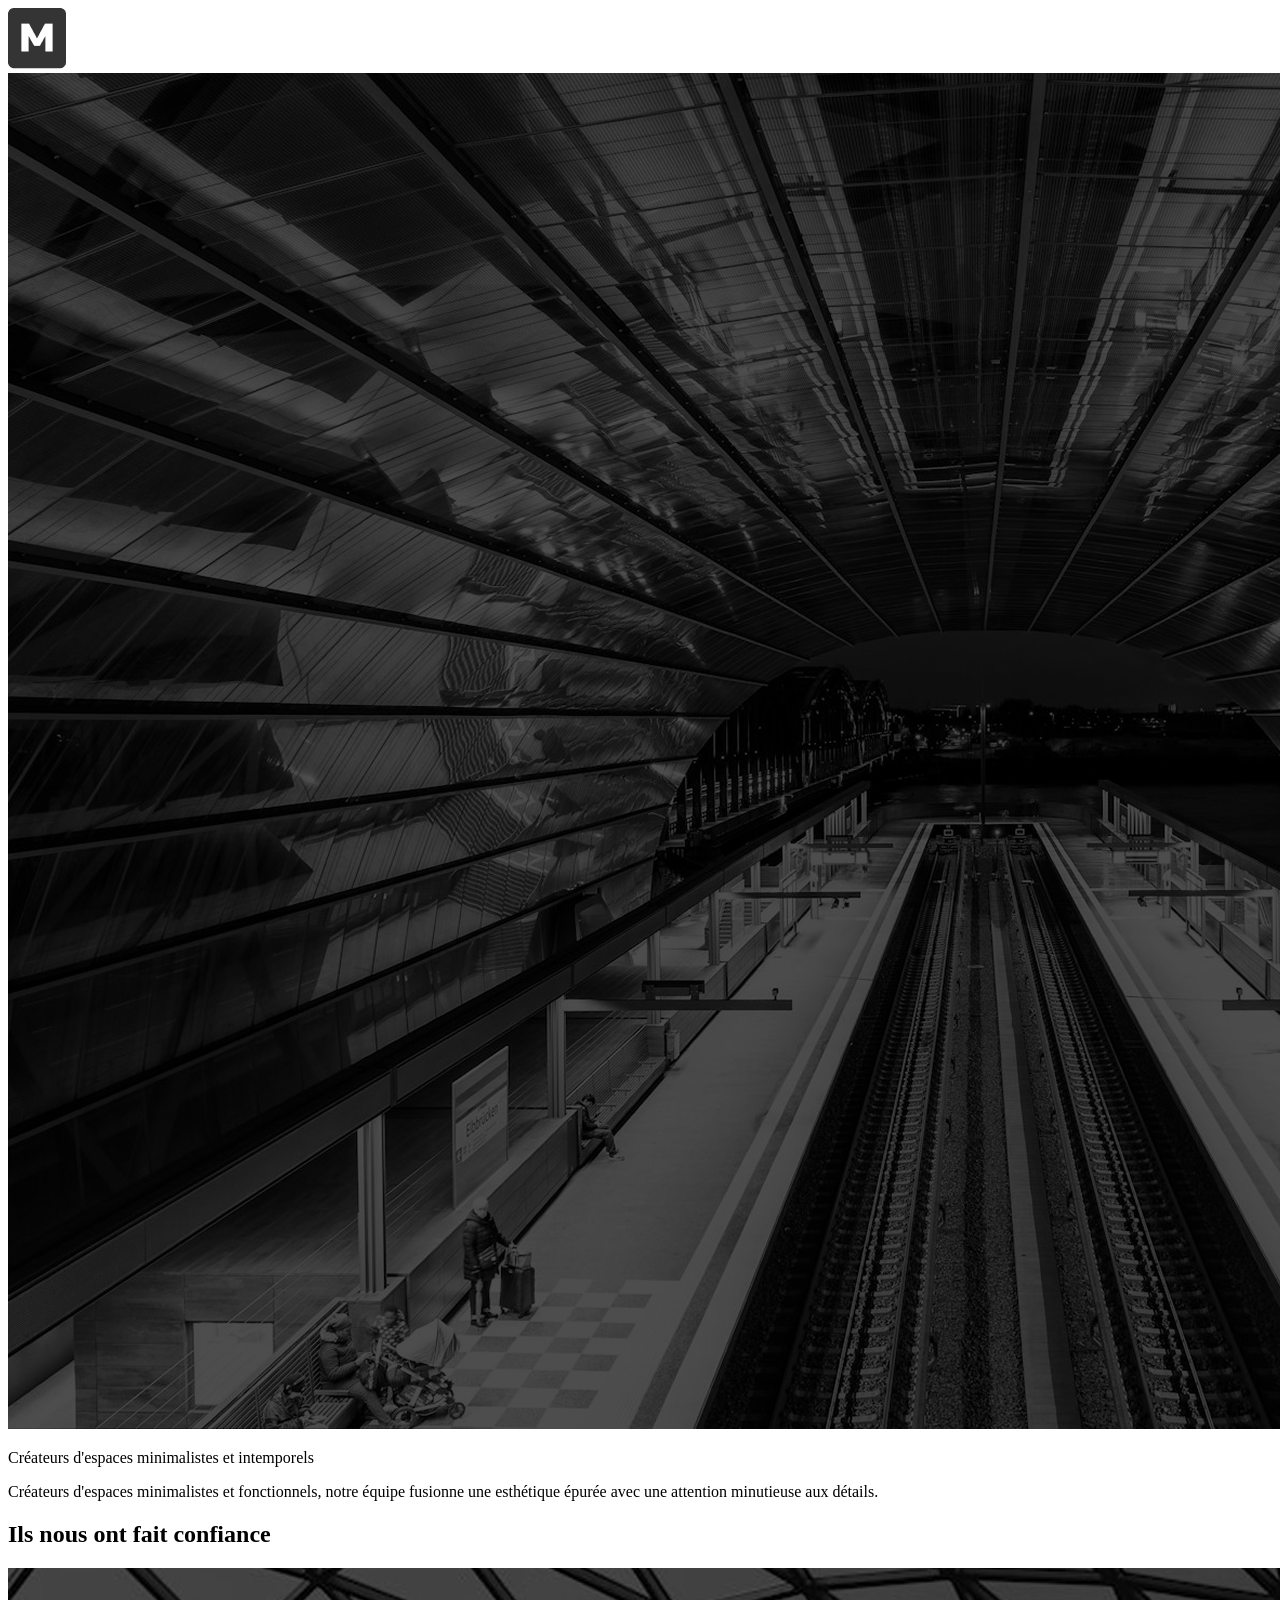
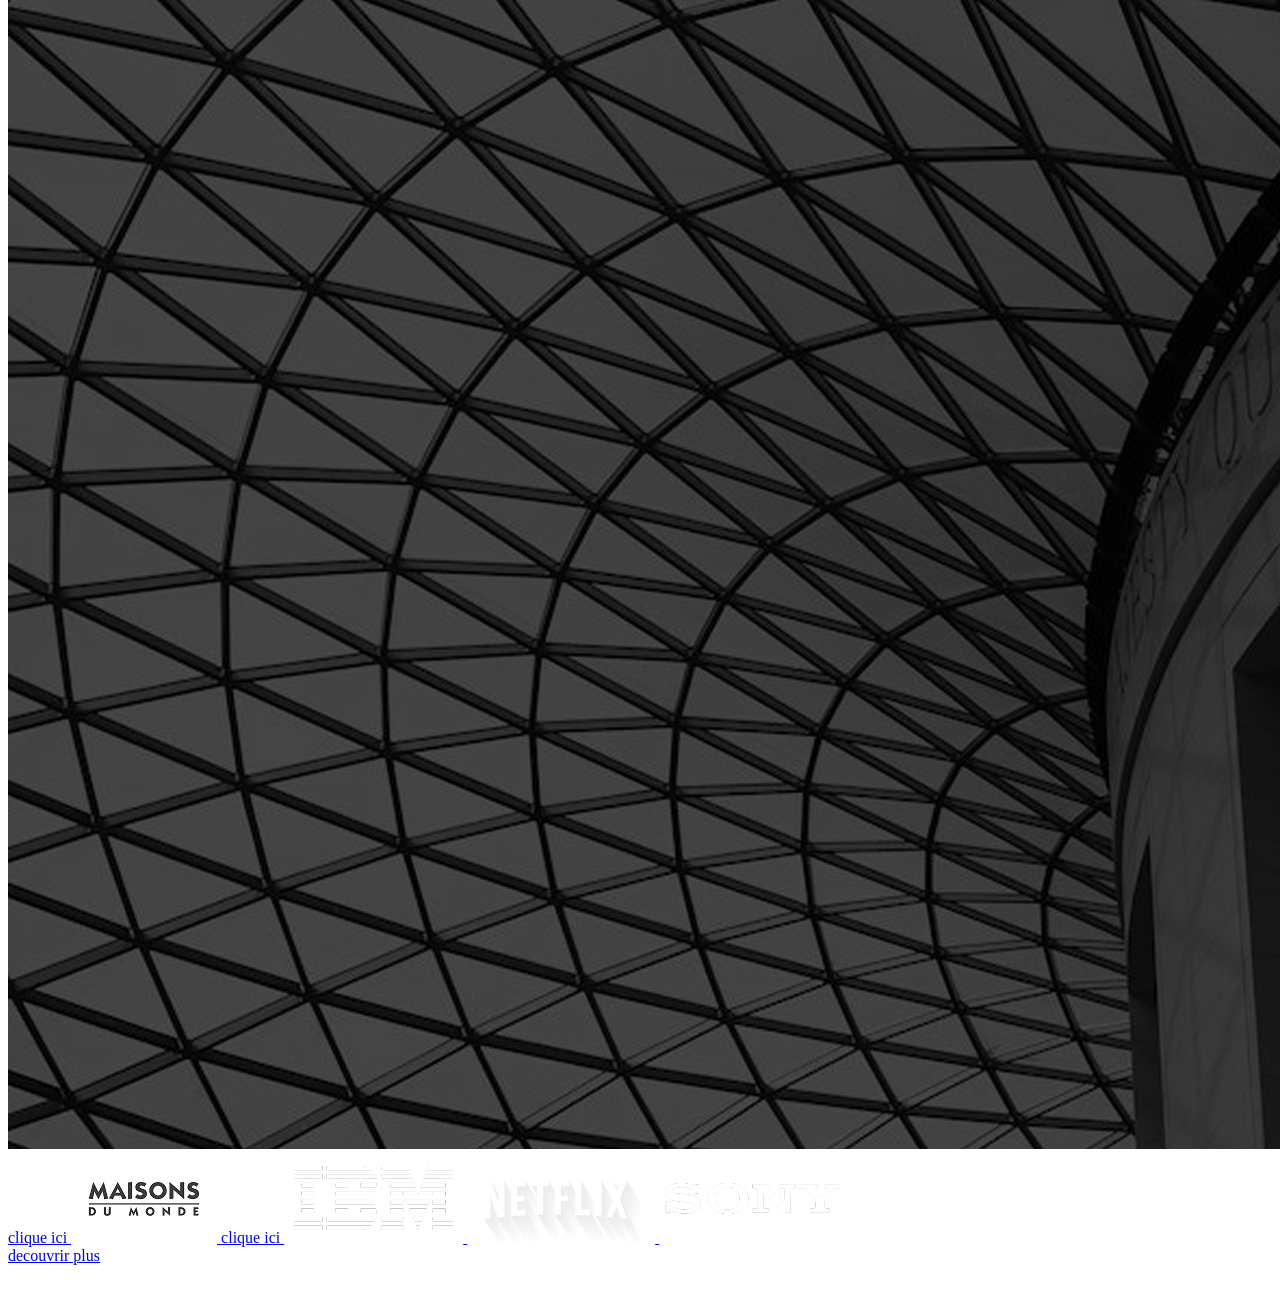
==== index.html @ 5d40fd9a "structure html" ====
<!DOCTYPE html>
<html lang="fr">
<head>
    <meta charset="UTF-8">
    <meta name="viewport" content="width=device-width, initial-scale=1.0">
    <title>Monochrome</title>
    <link rel="stylesheet" href="style.css">
</head>
<header>
    <img src="asset/logo-black.png" alt="M">
</header>
<body>
    <section>
        <div>
              <img src="asset/bg-image-hero.png" alt="">
            <p>Créateurs d'espaces minimalistes et intemporels</p>
            <p>Créateurs d'espaces minimalistes et fonctionnels, notre équipe fusionne  une esthétique épurée avec une attention minutieuse aux détails.</p>
        </div>
    </section>
        <h2>Ils nous ont fait confiance</h2>
    <section>

    </section>

    <section>
        <img src="asset/bg-image-2.png" alt="">
        <div>
            <a href="https://fr.wikipedia.org/wiki/Wikip%C3%A9dia:Accueil_principal" img src="asset/maison-du-monde.png">clique ici
                <img src="asset/maison-du-monde.png" alt="clique ici">
            </a>
            
            <a href="https://fr.wikipedia.org/wiki/Wikip%C3%A9dia:Accueil_principal">clique ici
                <img src="asset/ibm.png" alt="clique ici">
            </a>
            
            <a href="https://fr.wikipedia.org/wiki/Wikip%C3%A9dia:Accueil_principal">
                <img src="asset/netflix.png" alt="clique ici">
            </a>
            
            <a href="https://fr.wikipedia.org/wiki/Wikip%C3%A9dia:Accueil_principal">
                 <img src="asset/sony.png" alt="clique ici">
            </a>
        </div>

        <div>
            <a href="https://fr.wikipedia.org/wiki/Wikip%C3%A9dia:Accueil_principal">decouvrir plus</a>
        </div>
    </section>

    <section>
        <div>

        </div>
        <div>

        </div>
        <div>

        </div>
        <div>

        </div>
    </section>

    <footer>
        <img src="" alt="">
        <h6></h6>
    </footer>
</body>
</html>
---- style.css ----
.header{
    color: black;
}
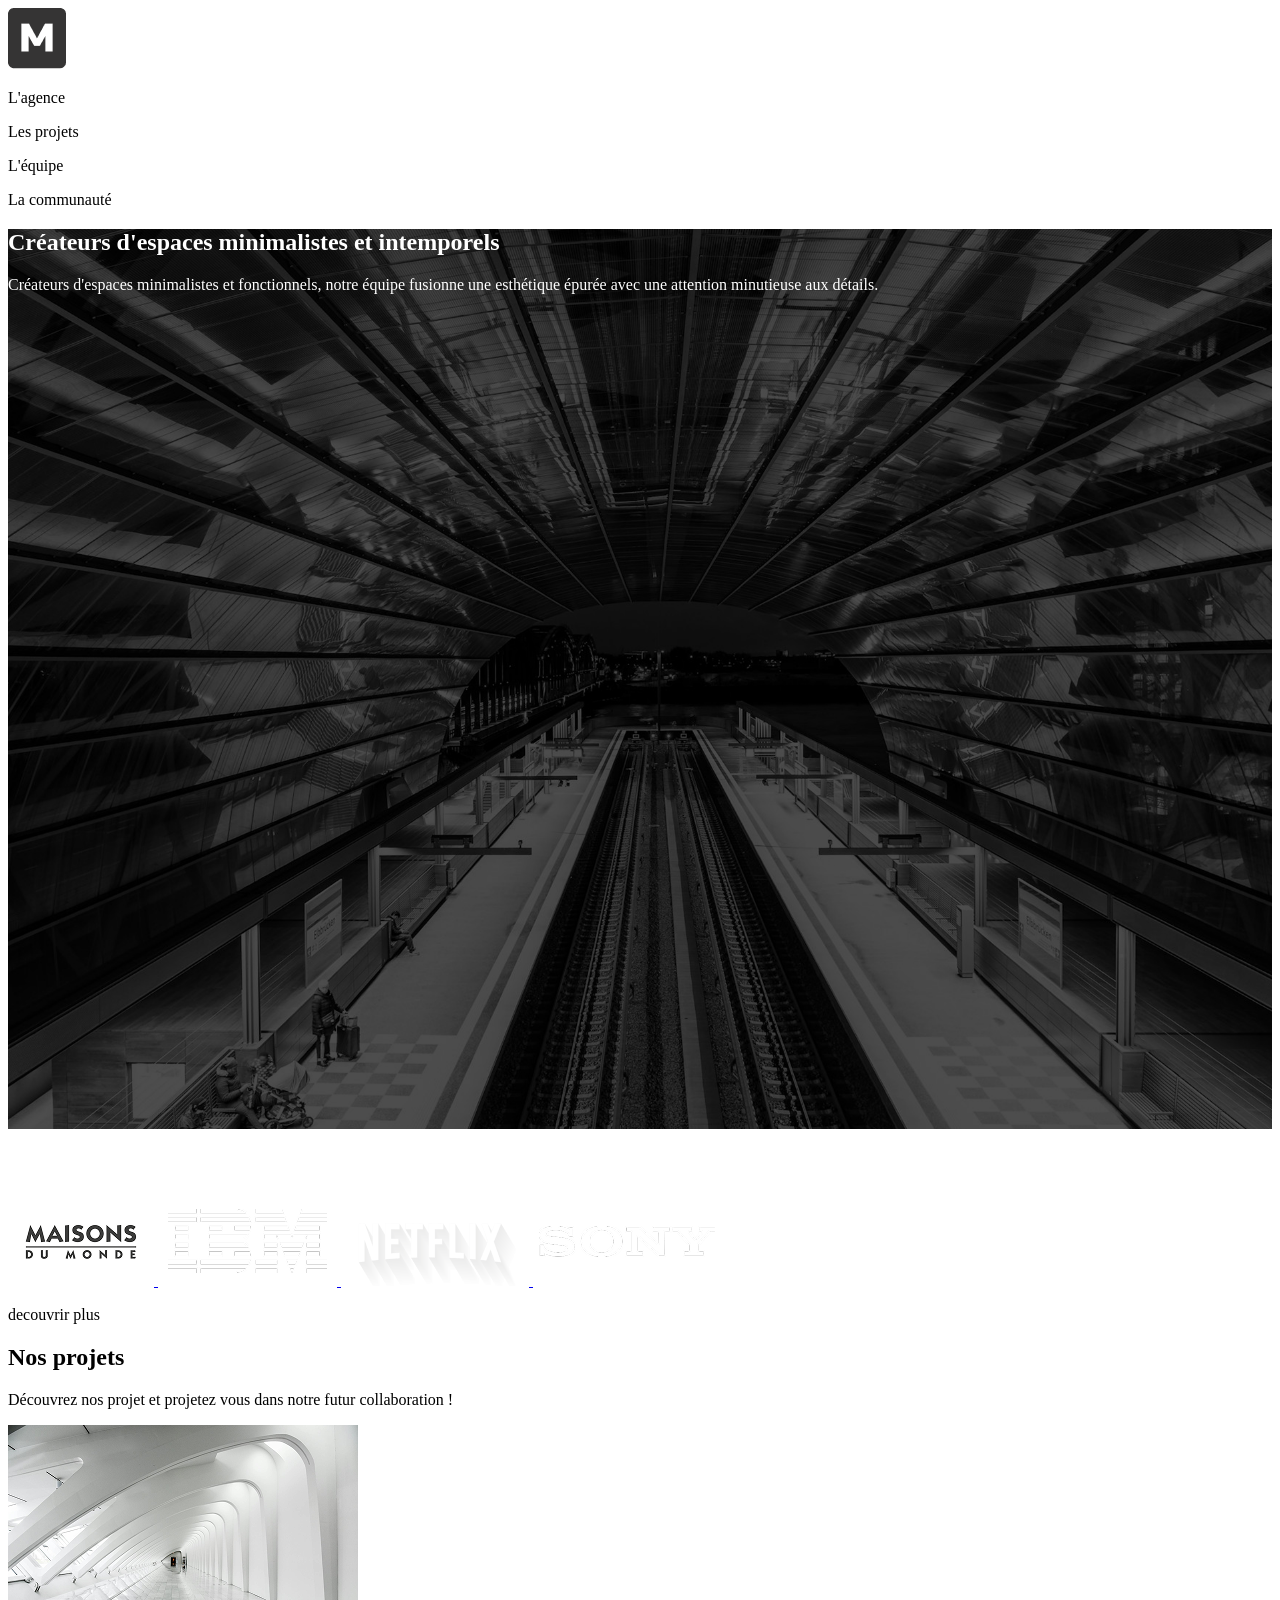
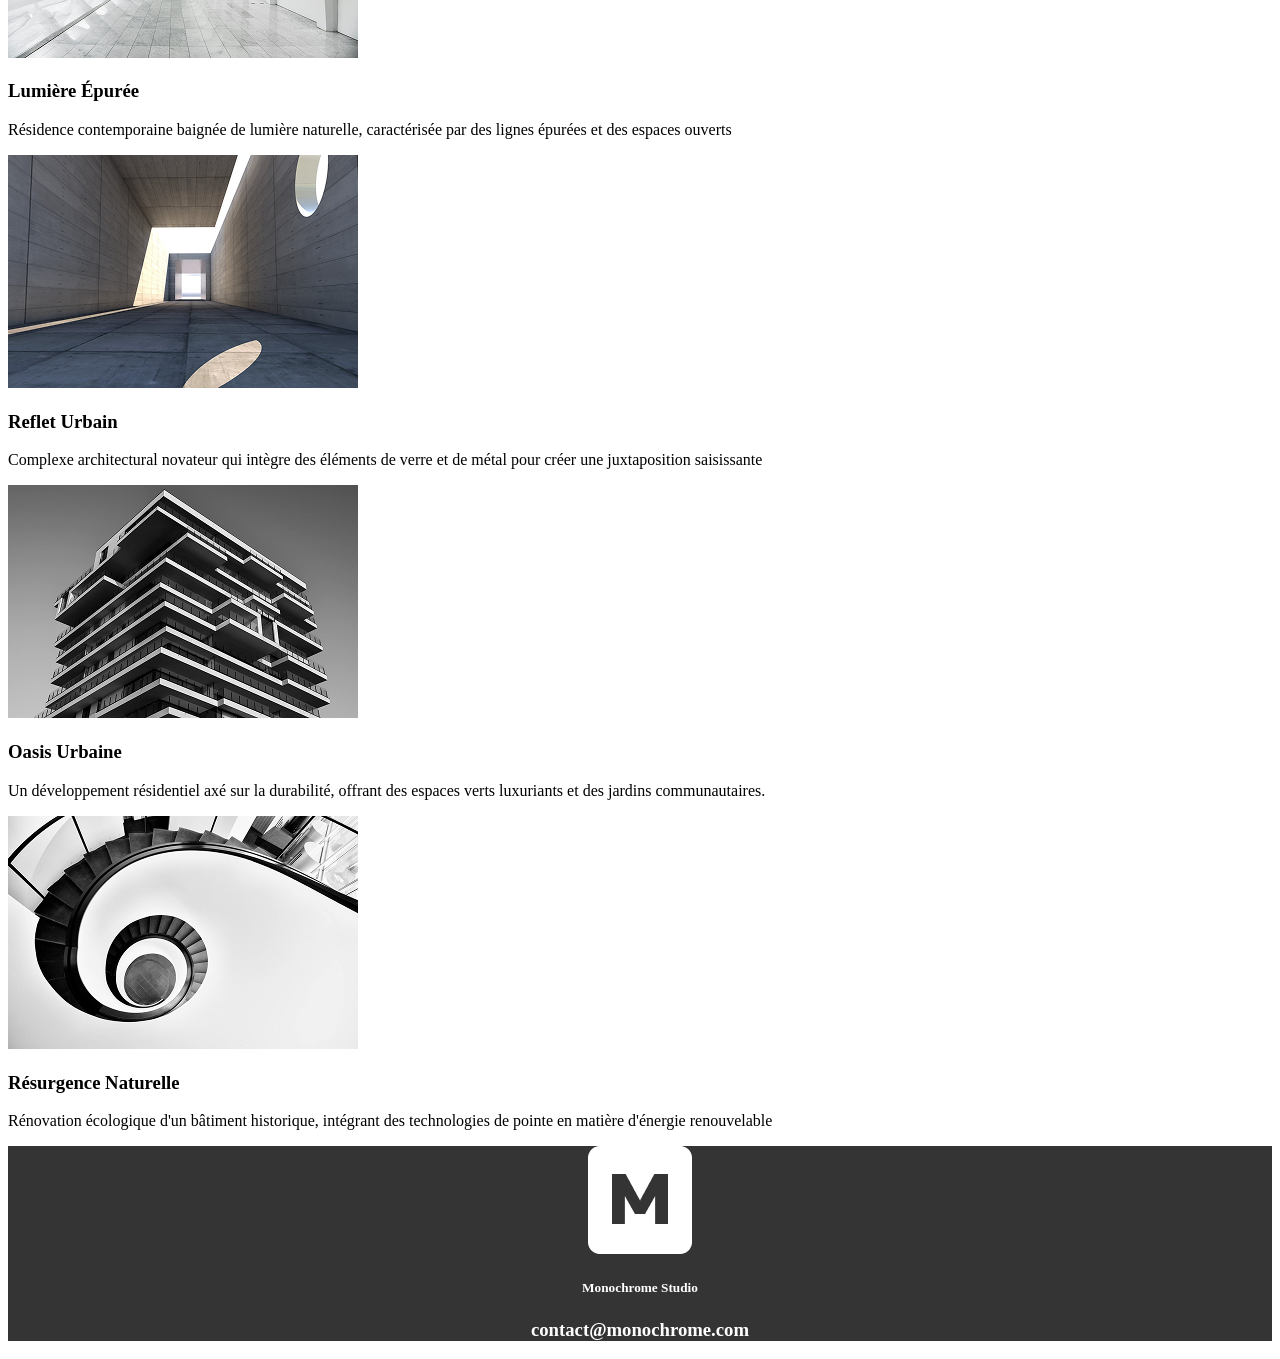
==== commit b51678da: "tep" ====
--- a/index.html
+++ b/index.html
@@ -6,30 +6,32 @@
     <title>Monochrome</title>
     <link rel="stylesheet" href="style.css">
 </head>
-<header>
-    <img src="asset/logo-black.png" alt="M">
-</header>
 <body>
-    <section>
+    <header>
         <div>
-              <img src="asset/bg-image-hero.png" alt="">
-            <p>Créateurs d'espaces minimalistes et intemporels</p>
+            <img src="asset/logo-black.png" alt="">
+                <p>L'agence </p>
+                <p>Les projets</p>
+                <p>L'équipe</p>
+                <p>La communauté</p>
+        </div>
+    </header>
+    
+    <section class="section-hero white bold">
+        <div>
+            <h1>Créateurs d'espaces minimalistes et intemporels</h1>
             <p>Créateurs d'espaces minimalistes et fonctionnels, notre équipe fusionne  une esthétique épurée avec une attention minutieuse aux détails.</p>
         </div>
     </section>
-        <h2>Ils nous ont fait confiance</h2>
-    <section>
-
-    </section>
-
-    <section>
-        <img src="asset/bg-image-2.png" alt="">
+    
+    <section class="section-p">
+        <h2 class="white">Ils nous ont fait confiance</h2>
         <div>
-            <a href="https://fr.wikipedia.org/wiki/Wikip%C3%A9dia:Accueil_principal" img src="asset/maison-du-monde.png">clique ici
+            <a href="https://fr.wikipedia.org/wiki/Wikip%C3%A9dia:Accueil_principal" img src="asset/maison-du-monde.png">
                 <img src="asset/maison-du-monde.png" alt="clique ici">
             </a>
             
-            <a href="https://fr.wikipedia.org/wiki/Wikip%C3%A9dia:Accueil_principal">clique ici
+            <a href="https://fr.wikipedia.org/wiki/Wikip%C3%A9dia:Accueil_principal">
                 <img src="asset/ibm.png" alt="clique ici">
             </a>
             
@@ -40,31 +42,40 @@
             <a href="https://fr.wikipedia.org/wiki/Wikip%C3%A9dia:Accueil_principal">
                  <img src="asset/sony.png" alt="clique ici">
             </a>
+            <p>decouvrir plus</p>
         </div>
+    
+    </section>
+            <h2>Nos projets</h2>
+            <p>Découvrez nos projet et projetez vous dans notre futur collaboration !</p>
+        <div>
+            <img src="asset/img-galerie-1.png" alt="Lumière epurée">
+            <h3 class="bold-epais">Lumière Épurée</h3>
+            <P>Résidence contemporaine baignée de lumière naturelle, caractérisée par des lignes épurées et des espaces ouverts</P>
+            </div>
+        <div>
+            <img src="asset/img-galerie-2.png" alt="Reflet Urbain">
+            <h3 class="bold-epais">Reflet Urbain</h3>
+            <p>Complexe architectural novateur qui intègre des éléments de verre et de métal pour créer une juxtaposition saisissante</p>
+            </div>
+        
+        <div>
+            <img src="asset/img-galerie-3.png" alt="Oasis Urbaine">
+            <h3 class="bold-epais">Oasis Urbaine</h3>
+            <p>Un développement résidentiel axé sur la durabilité, offrant des espaces verts luxuriants et des jardins communautaires.</p>
+            </div>
+        <div>
+            <img src="asset/img-galerie-4.png" alt="Résurgence Naturelle">
+            <h3 class="bold-epais">Résurgence Naturelle</h3>
+            <p>Rénovation écologique d'un bâtiment historique, intégrant des technologies de pointe en matière d'énergie renouvelable</p>
+            </div>
+    </section>
+    
+    <footer class="footer white logo-white">
+        <img src="asset/logo-white.png" alt="">
+        <h5>Monochrome Studio</h5>
+        <h3>contact@monochrome.com</h3>
+    </footer>
 
-        <div>
-            <a href="https://fr.wikipedia.org/wiki/Wikip%C3%A9dia:Accueil_principal">decouvrir plus</a>
-        </div>
-    </section>
-
-    <section>
-        <div>
-
-        </div>
-        <div>
-
-        </div>
-        <div>
-
-        </div>
-        <div>
-
-        </div>
-    </section>
-
-    <footer>
-        <img src="" alt="">
-        <h6></h6>
-    </footer>
 </body>
 </html>
--- a/style.css
+++ b/style.css
@@ -1,4 +1,39 @@
-.header{
-    color: black;
+/* hero banner c'est la premiere image*/
+.section-hero { 
+    background-image: url("asset/bg-image-hero.png");
+    background-size: cover;
+    background-repeat: no-repeat;
+    height: 100vh; /* view height que dans les hero banners (100% de la hauteur de l'écran*/ 
 }
 
+.white{
+    color: white;
+    text-align: left;
+}
+
+.bold {
+    font-weight: 200;
+}
+
+.bold-epais{
+    font-weight:extrabold 800;
+}
+
+.section-p1{
+  background-image: url(asset/bg-image-2.png);
+  background-repeat: no-repeat;
+  background-size: cover;
+   
+}
+
+footer {
+    background-color: #353434;
+    font-weight: bolder;
+
+    
+}
+
+.logo-white{
+    text-align: center;
+    font-weight: 90;
+}
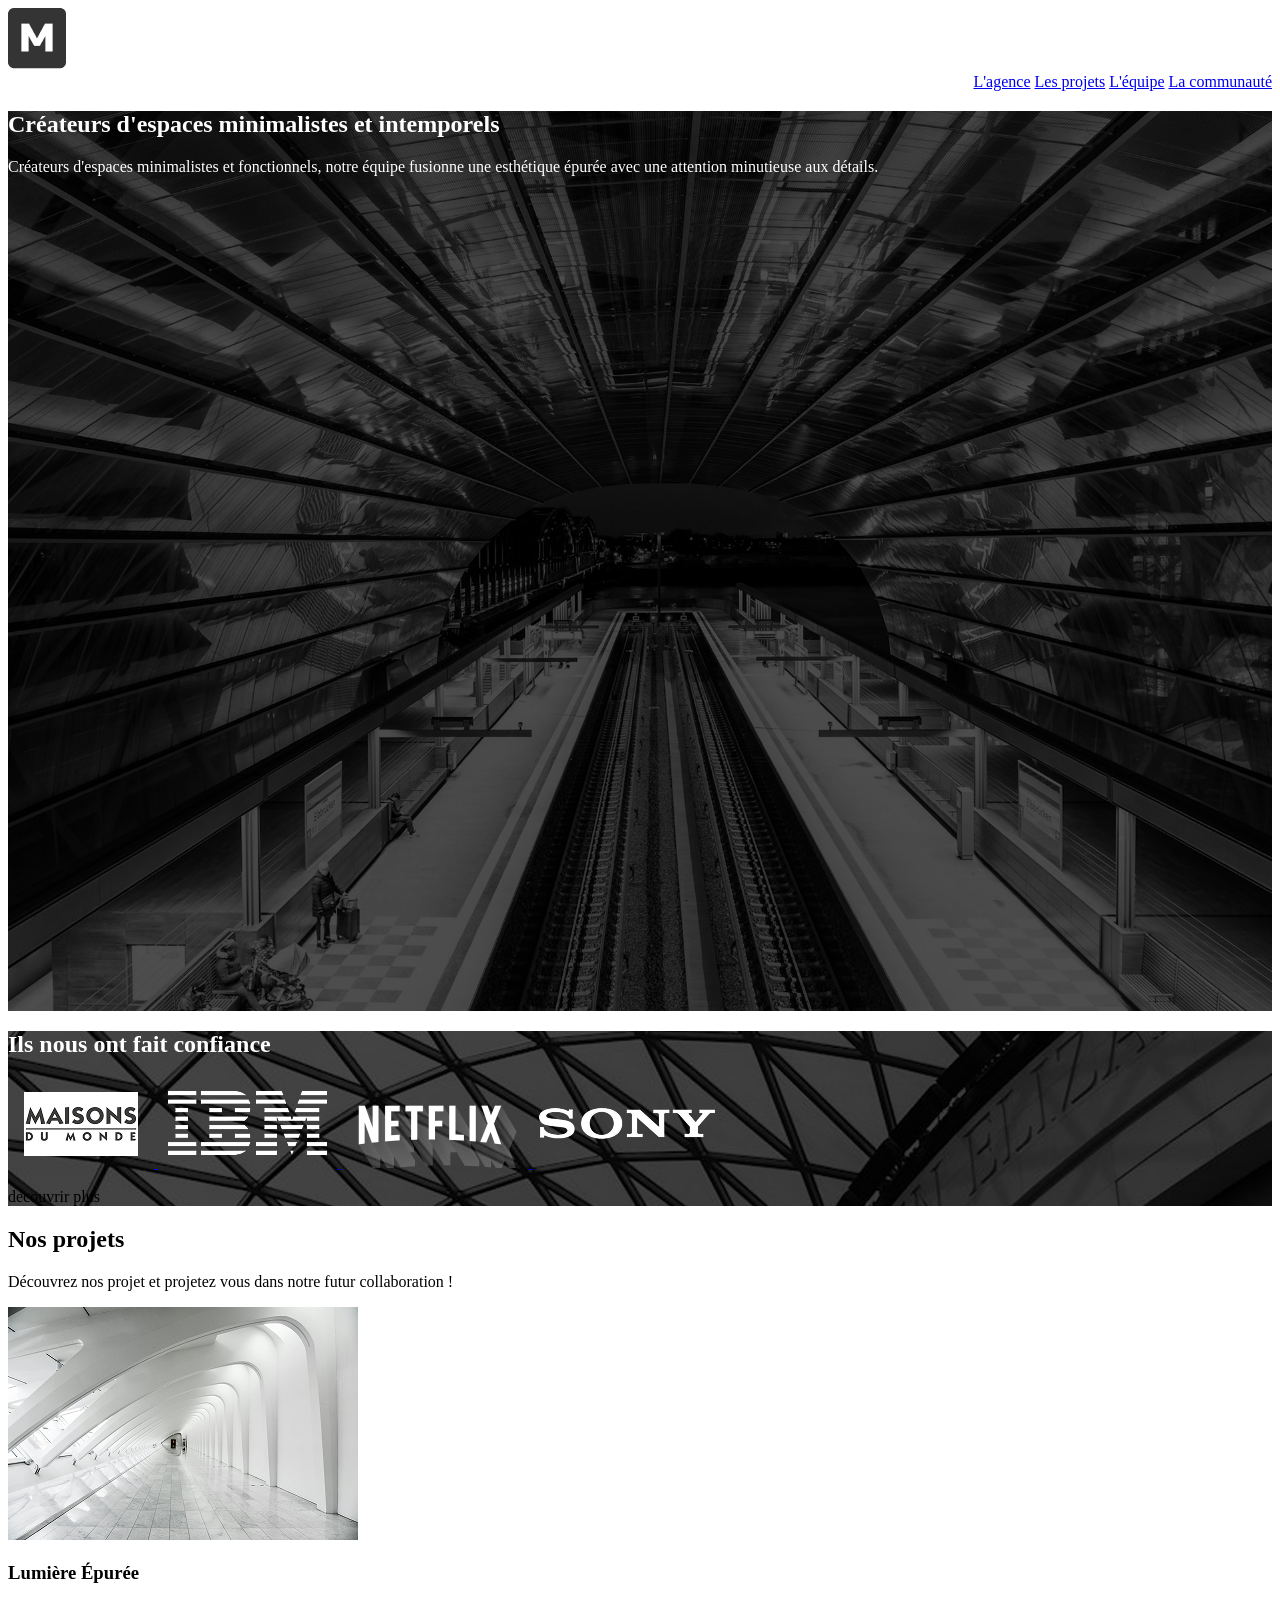
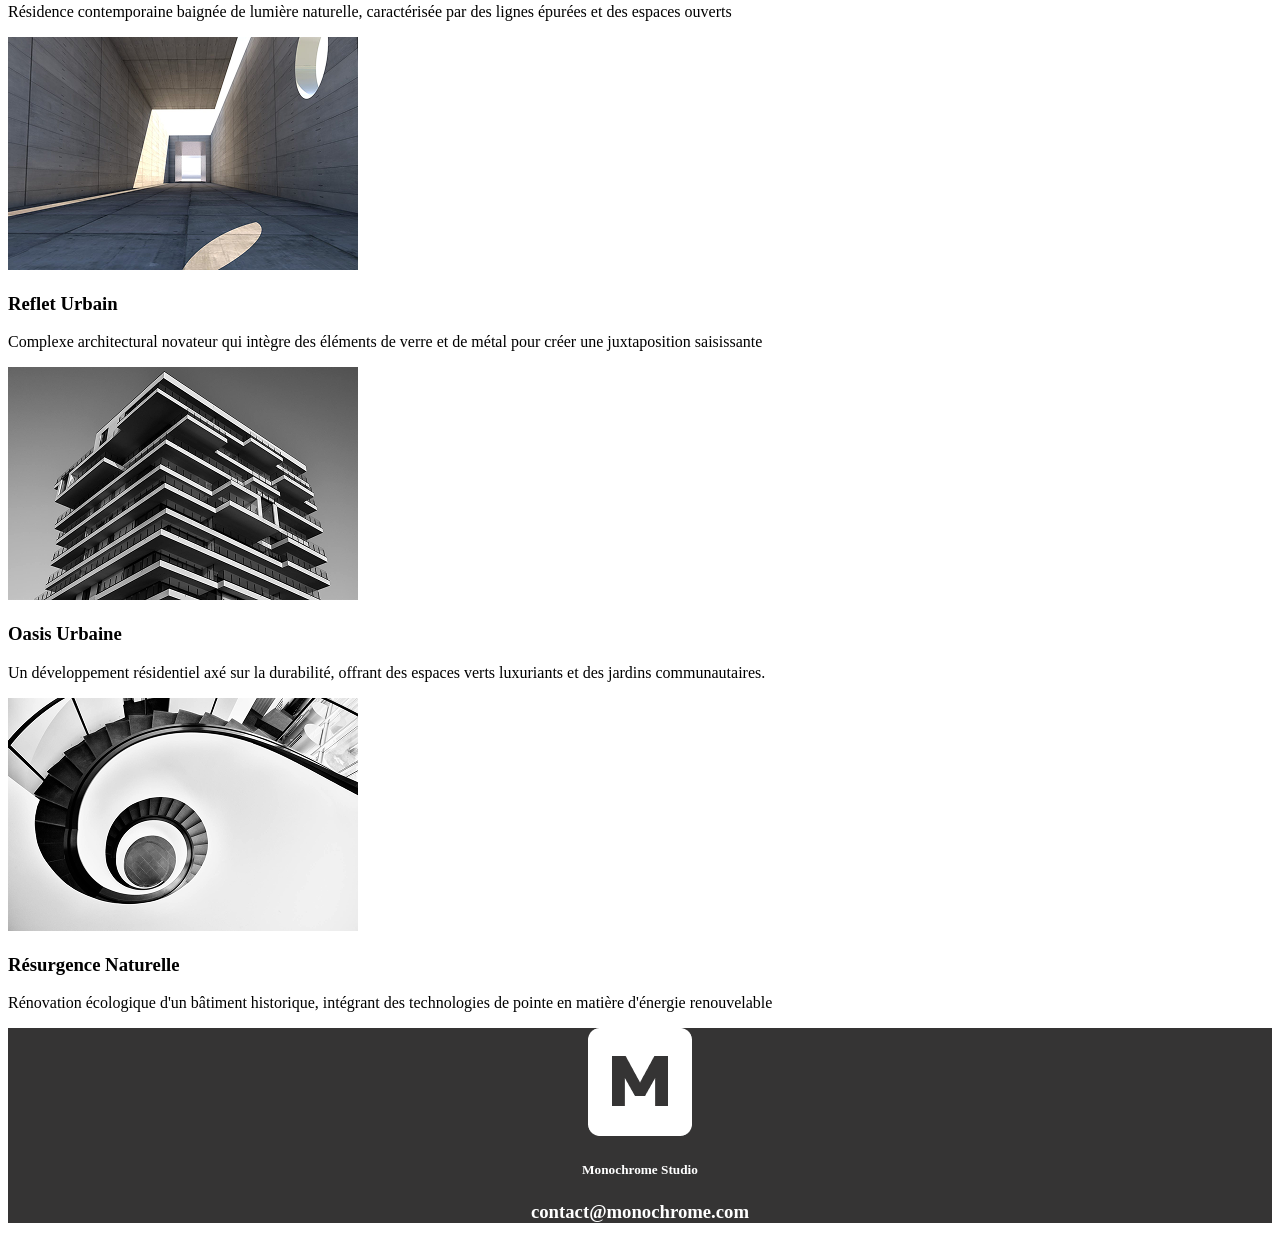
==== commit 3f18e19f: "seconde page" ====
--- a/index.html
+++ b/index.html
@@ -8,12 +8,14 @@
 </head>
 <body>
     <header>
+         <img src="asset/logo-black.png" alt="">
         <div>
-            <img src="asset/logo-black.png" alt="">
-                <p>L'agence </p>
-                <p>Les projets</p>
-                <p>L'équipe</p>
-                <p>La communauté</p>
+            <nav class="nav">
+                <a href="#">L'agence</a>
+                <a href="#">Les projets</a>
+                <a href="#">L'équipe</a>
+                <a href="#">La communauté</a>
+            </nav>
         </div>
     </header>
     
@@ -24,9 +26,9 @@
         </div>
     </section>
     
-    <section class="section-p">
-        <h2 class="white">Ils nous ont fait confiance</h2>
+    <section class="section-p1">
         <div>
+            <h2 class="white">Ils nous ont fait confiance</h2>
             <a href="https://fr.wikipedia.org/wiki/Wikip%C3%A9dia:Accueil_principal" img src="asset/maison-du-monde.png">
                 <img src="asset/maison-du-monde.png" alt="clique ici">
             </a>
--- a/style.css
+++ b/style.css
@@ -36,4 +36,11 @@
 .logo-white{
     text-align: center;
     font-weight: 90;
+}
+
+.nav{
+    text-align: right;
+}
+.section-p2{
+    text-align: center;
 }
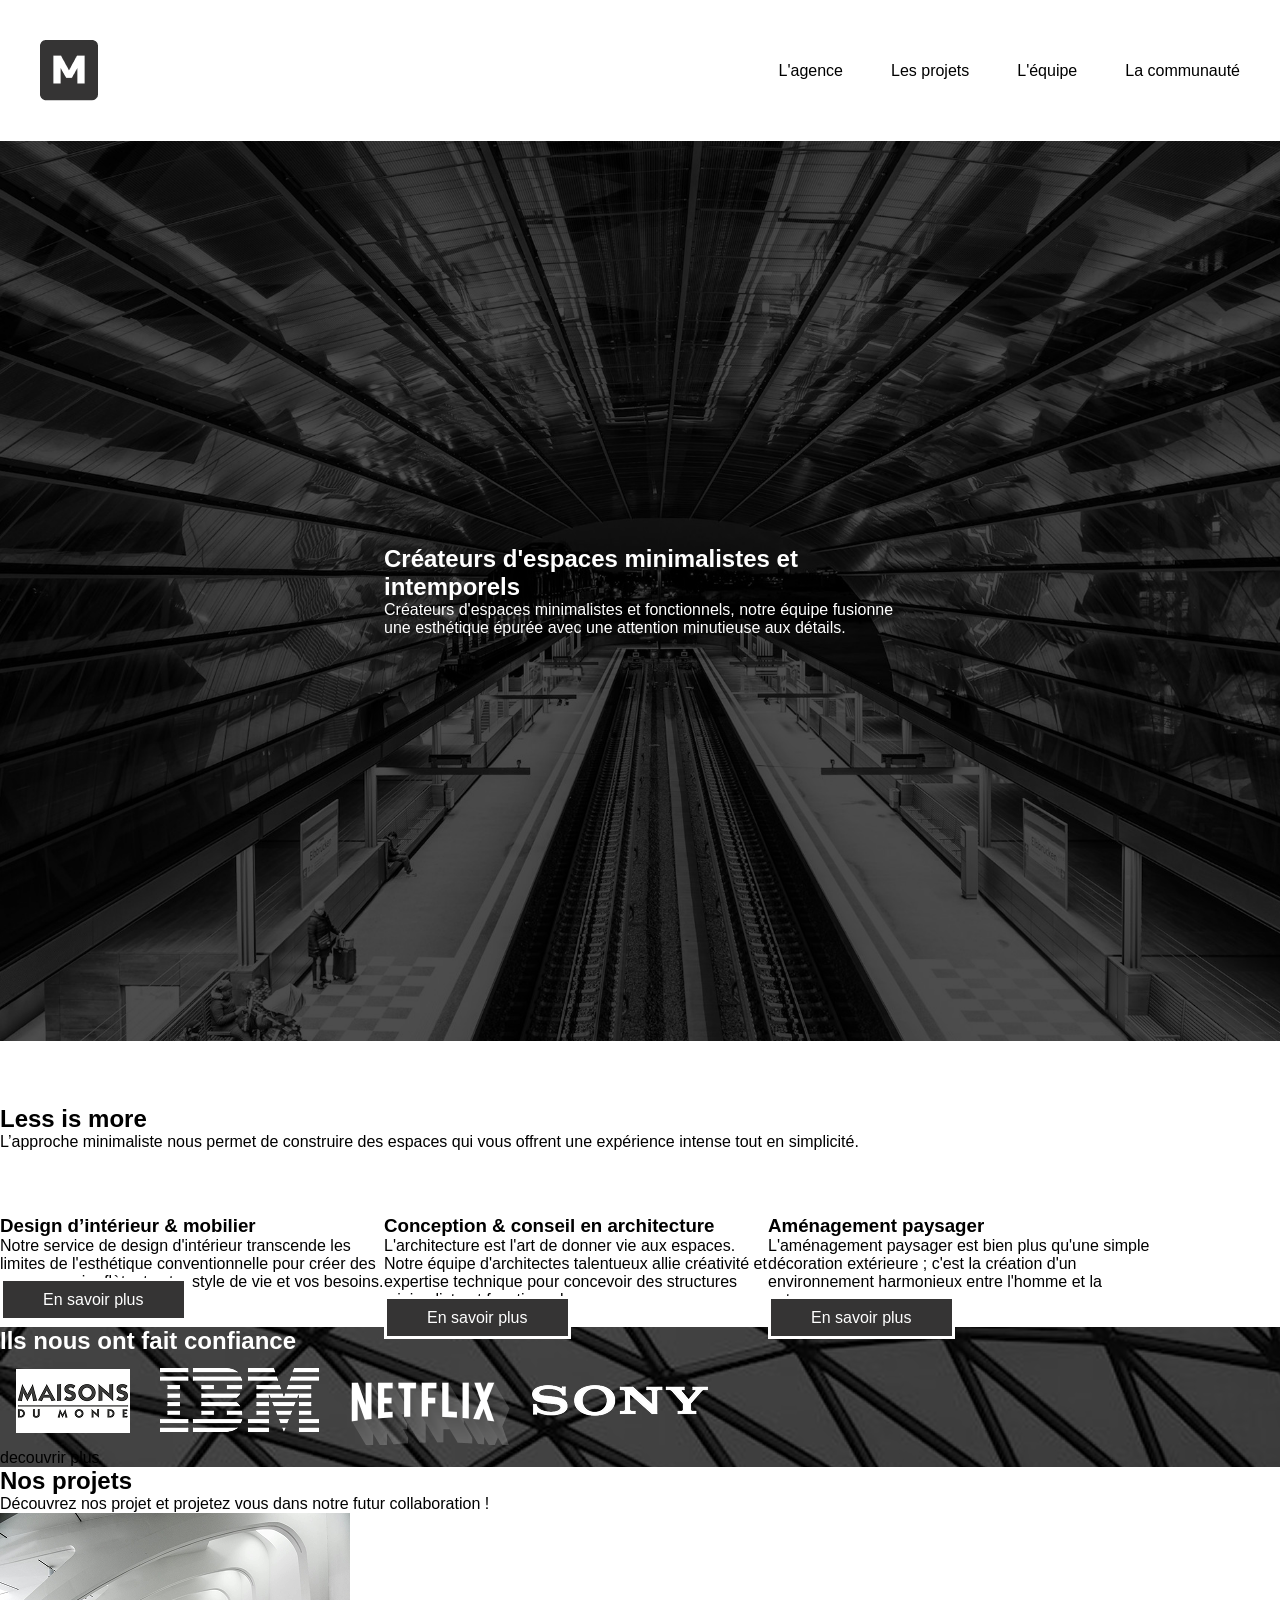
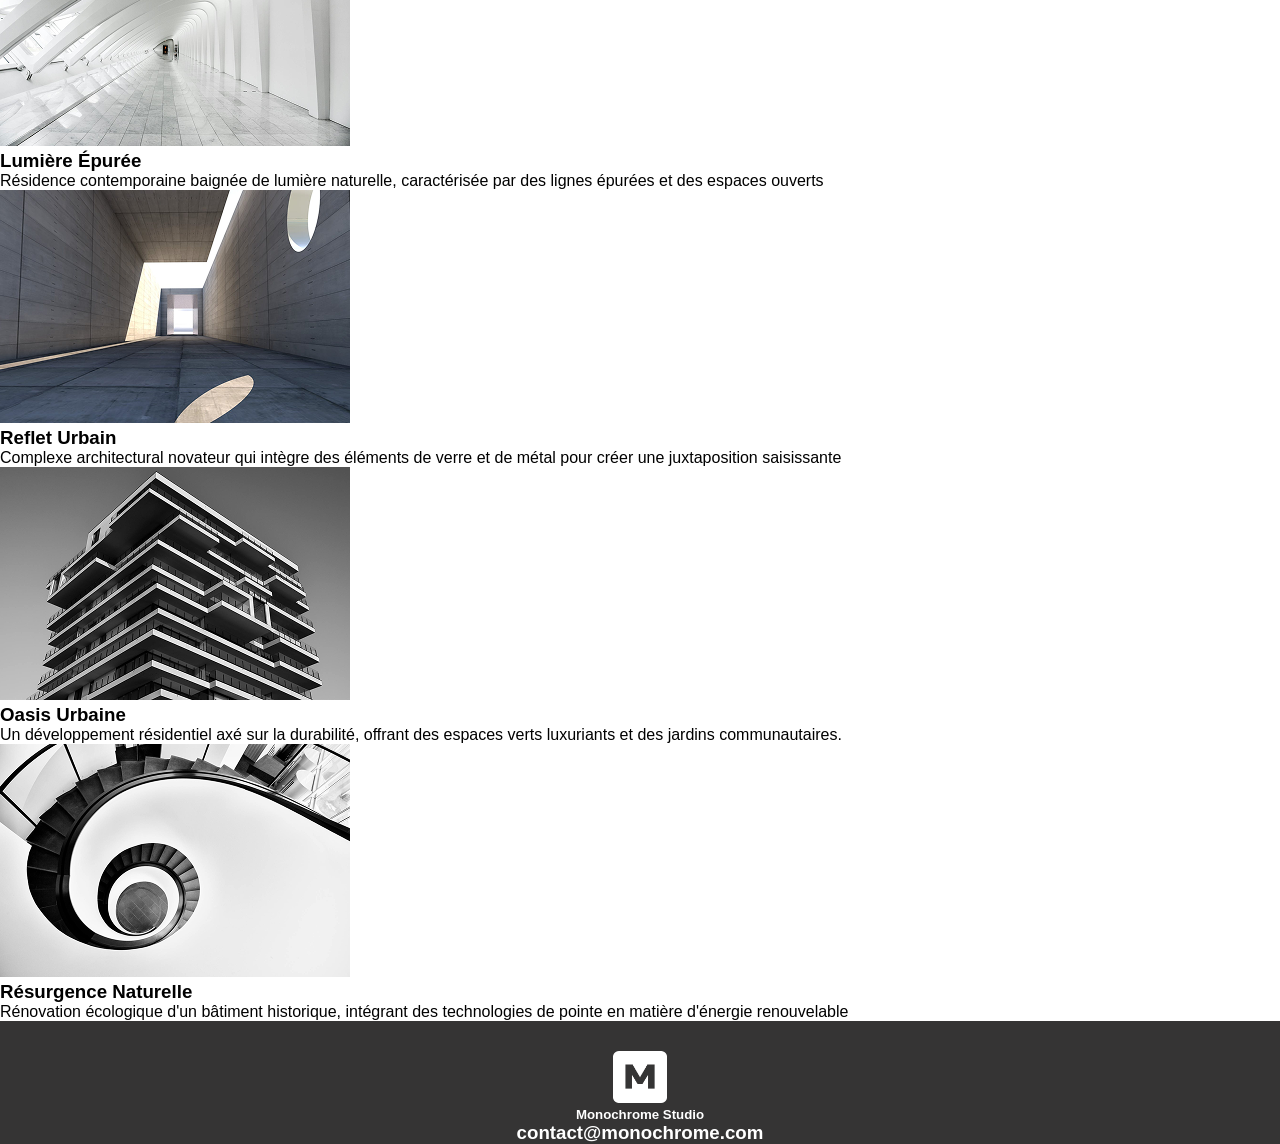
==== commit 76eb15b8: "monochrome" ====
--- a/index.html
+++ b/index.html
@@ -1,83 +1,131 @@
 <!DOCTYPE html>
 <html lang="fr">
+
 <head>
     <meta charset="UTF-8">
     <meta name="viewport" content="width=device-width, initial-scale=1.0">
     <title>Monochrome</title>
     <link rel="stylesheet" href="style.css">
 </head>
+
 <body>
-    <header>
-         <img src="asset/logo-black.png" alt="">
+    <header class="flex space-between align-center p-40">
+        <img src="asset/logo-black.png" alt="">
         <div>
-            <nav class="nav">
-                <a href="#">L'agence</a>
-                <a href="#">Les projets</a>
-                <a href="#">L'équipe</a>
-                <a href="#">La communauté</a>
+            <nav class="flex gap-48">
+                <a href="#" class="black">L'agence</a>
+                <a href="#" class="black">Les projets</a>
+                <a href="#" class="black">L'équipe</a>
+                <a href="#" class="black">La communauté</a>
             </nav>
         </div>
     </header>
-    
-    <section class="section-hero white bold">
-        <div>
-            <h1>Créateurs d'espaces minimalistes et intemporels</h1>
-            <p>Créateurs d'espaces minimalistes et fonctionnels, notre équipe fusionne  une esthétique épurée avec une attention minutieuse aux détails.</p>
-        </div>
-    </section>
-    
-    <section class="section-p1">
-        <div>
+    <main>
+        <section class="section-hero white bold flex align-center justify-center">
+            <div class="w-40">
+                <h1>Créateurs d'espaces minimalistes et intemporels</h1>
+
+                Créateurs d'espaces minimalistes et fonctionnels, notre équipe fusionne une esthétique épurée avec une
+                attention minutieuse aux détails.
+            </div>
+        </section>
+
+        <section>
+            
+            <div class="mt-64">
+                <h2>Less is more</h2>
+                <p>L’approche minimaliste nous permet de construire des espaces qui vous offrent une expérience intense
+                    tout en simplicité.</p>
+            </div>
+            
+            <div class="mt-64 flex">
+            
+                <div class="w-30">
+                <h3>Design d’intérieur & mobilier</h3>
+                <p>Notre service de design d'intérieur transcende les limites de l'esthétique conventionnelle pour
+                    créer des espaces qui reflètent votre style de vie et vos besoins.</p>
+                <a href="" class="btn-image2">En savoir plus</a>
+            </div>
+
+            <div class="w-30">
+                <h3>Conception & conseil
+                    en architecture</h3>
+                <p>L'architecture est l'art de donner vie aux espaces. Notre équipe d'architectes talentueux allie
+                    créativité et expertise technique pour concevoir des structures minimaliste et fonctionnel.</p>
+                <a href=""class="btn-image2">En savoir plus</a>
+            </div>
+            
+            <div class="w-30">
+                <h3>Aménagement paysager</h3>
+                <p>L'aménagement paysager est bien plus qu'une simple décoration extérieure ; c'est la création d'un
+                    environnement harmonieux entre l'homme et la nature. </p>
+                <a href="" class="btn-image2">En savoir plus</a>
+            </div>
+            </div>
+        </section>
+
+        <section class="bg-image2">
             <h2 class="white">Ils nous ont fait confiance</h2>
-            <a href="https://fr.wikipedia.org/wiki/Wikip%C3%A9dia:Accueil_principal" img src="asset/maison-du-monde.png">
+            <a href="https://fr.wikipedia.org/wiki/Wikip%C3%A9dia:Accueil_principal">
                 <img src="asset/maison-du-monde.png" alt="clique ici">
             </a>
-            
+
             <a href="https://fr.wikipedia.org/wiki/Wikip%C3%A9dia:Accueil_principal">
                 <img src="asset/ibm.png" alt="clique ici">
             </a>
-            
+
             <a href="https://fr.wikipedia.org/wiki/Wikip%C3%A9dia:Accueil_principal">
                 <img src="asset/netflix.png" alt="clique ici">
             </a>
-            
+
             <a href="https://fr.wikipedia.org/wiki/Wikip%C3%A9dia:Accueil_principal">
-                 <img src="asset/sony.png" alt="clique ici">
+                <img src="asset/sony.png" alt="clique ici">
             </a>
             <p>decouvrir plus</p>
-        </div>
-    
-    </section>
-            <h2>Nos projets</h2>
-            <p>Découvrez nos projet et projetez vous dans notre futur collaboration !</p>
-        <div>
-            <img src="asset/img-galerie-1.png" alt="Lumière epurée">
-            <h3 class="bold-epais">Lumière Épurée</h3>
-            <P>Résidence contemporaine baignée de lumière naturelle, caractérisée par des lignes épurées et des espaces ouverts</P>
             </div>
-        <div>
-            <img src="asset/img-galerie-2.png" alt="Reflet Urbain">
-            <h3 class="bold-epais">Reflet Urbain</h3>
-            <p>Complexe architectural novateur qui intègre des éléments de verre et de métal pour créer une juxtaposition saisissante</p>
+
+        </section>
+
+        <h2>Nos projets</h2>
+
+        <p>Découvrez nos projet et projetez vous dans notre futur collaboration !</p>
+        <section>
+            <div>
+                <img src="asset/img-galerie-1.png" alt="Lumière epurée">
+                <h3 class="bold-epais">Lumière Épurée</h3>
+                <P>Résidence contemporaine baignée de lumière naturelle, caractérisée par des lignes épurées et des
+                    espaces
+                    ouverts</P>
             </div>
-        
-        <div>
-            <img src="asset/img-galerie-3.png" alt="Oasis Urbaine">
-            <h3 class="bold-epais">Oasis Urbaine</h3>
-            <p>Un développement résidentiel axé sur la durabilité, offrant des espaces verts luxuriants et des jardins communautaires.</p>
+            <div>
+                <img src="asset/img-galerie-2.png" alt="Reflet Urbain">
+                <h3 class="bold-epais">Reflet Urbain</h3>
+                <p>Complexe architectural novateur qui intègre des éléments de verre et de métal pour créer une
+                    juxtaposition saisissante</p>
             </div>
-        <div>
-            <img src="asset/img-galerie-4.png" alt="Résurgence Naturelle">
-            <h3 class="bold-epais">Résurgence Naturelle</h3>
-            <p>Rénovation écologique d'un bâtiment historique, intégrant des technologies de pointe en matière d'énergie renouvelable</p>
+
+            <div>
+                <img src="asset/img-galerie-3.png" alt="Oasis Urbaine">
+                <h3 class="bold-epais">Oasis Urbaine</h3>
+                <p>Un développement résidentiel axé sur la durabilité, offrant des espaces verts luxuriants et des
+                    jardins
+                    communautaires.</p>
             </div>
-    </section>
-    
+            <div>
+                <img src="asset/img-galerie-4.png" alt="Résurgence Naturelle">
+                <h3 class="bold-epais">Résurgence Naturelle</h3>
+                <p>Rénovation écologique d'un bâtiment historique, intégrant des technologies de pointe en matière
+                    d'énergie
+                    renouvelable</p>
+            </div>
+        </section>
+    </main>
     <footer class="footer white logo-white">
-        <img src="asset/logo-white.png" alt="">
+        <img src="asset/logo-white.png" alt="" width="54" height="52">
         <h5>Monochrome Studio</h5>
         <h3>contact@monochrome.com</h3>
     </footer>
 
 </body>
+
 </html>
--- a/style.css
+++ b/style.css
@@ -1,4 +1,10 @@
 /* hero banner c'est la premiere image*/
+* {
+    margin: 0;
+    padding: 0;
+    box-sizing: border-box;
+    font-family: rubik, sans-serif;
+}
 .section-hero { 
     background-image: url("asset/bg-image-hero.png");
     background-size: cover;
@@ -6,24 +12,84 @@
     height: 100vh; /* view height que dans les hero banners (100% de la hauteur de l'écran*/ 
 }
 
+.container-1200 {
+    container: 1200px;;
+    width: 100%;
+}
+.bg-image2 {
+   background-image: url("asset/bg-image-2.png");
+}
+.p-40 {
+    padding: 40px;
+}
+
+.w-30{
+    width: 30%;
+}
+
+.mt-64{
+    margin-top: 64px;
+}
+.flex {
+    flex-wrap: wrap;
+    display: flex;
+}
+
+.space-between {
+    justify-content: space-between;
+}
+
+.flex {
+    display: flex;
+    flex-wrap: wrap;
+}
+
+.block {
+    text-align: center;
+}
+
+.space-between {
+    justify-content: space-between;
+}
+.align-center {
+    align-items: center;
+}
+
+.justify-center {
+    justify-content: center;
+}
+
+.gap-48{
+    gap: 48px;
+    display: flex;
+}
+
+a {
+    text-decoration: none;
+}
+
 .white{
     color: white;
     text-align: left;
+}
+
+/* taille */
+
+.w-40 {
+    width: 40%;
 }
 
 .bold {
     font-weight: 200;
 }
 
+.black {
+    color: black;
+}
+
+
 .bold-epais{
     font-weight:extrabold 800;
-}
-
-.section-p1{
-  background-image: url(asset/bg-image-2.png);
-  background-repeat: no-repeat;
-  background-size: cover;
-   
 }
 
 footer {
@@ -36,11 +102,24 @@
 .logo-white{
     text-align: center;
     font-weight: 90;
+    padding-top: 30px;
 }
 
-.nav{
-    text-align: right;
+.section-p2{
+    font-size: 14px;
+    font-style: regular ;
 }
-.section-p2{
+
+.titrelumiere {
     text-align: center;
-}+}
+
+/* les boutons */
+
+.btn-image2 {
+    border: solid;
+    padding: 10px 40px;
+    background-color: #353434;
+    color: white;
+}
+
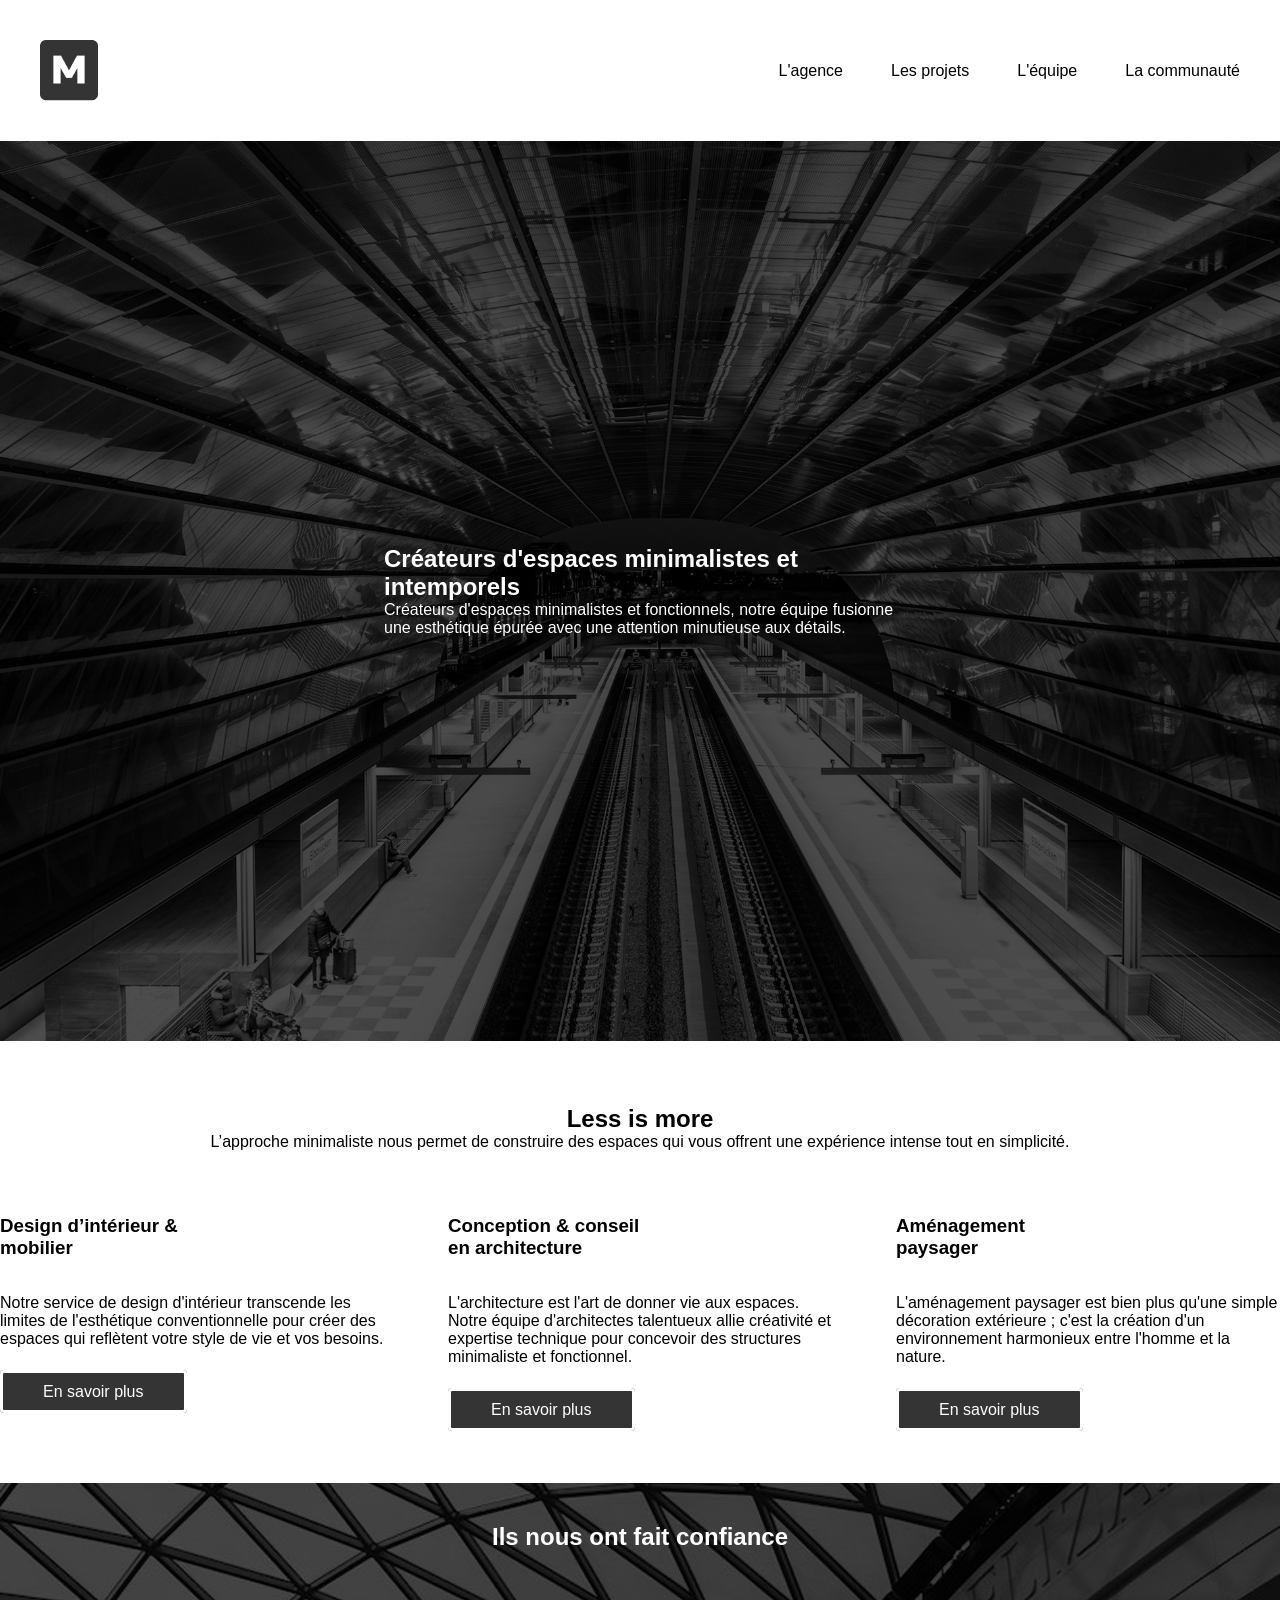
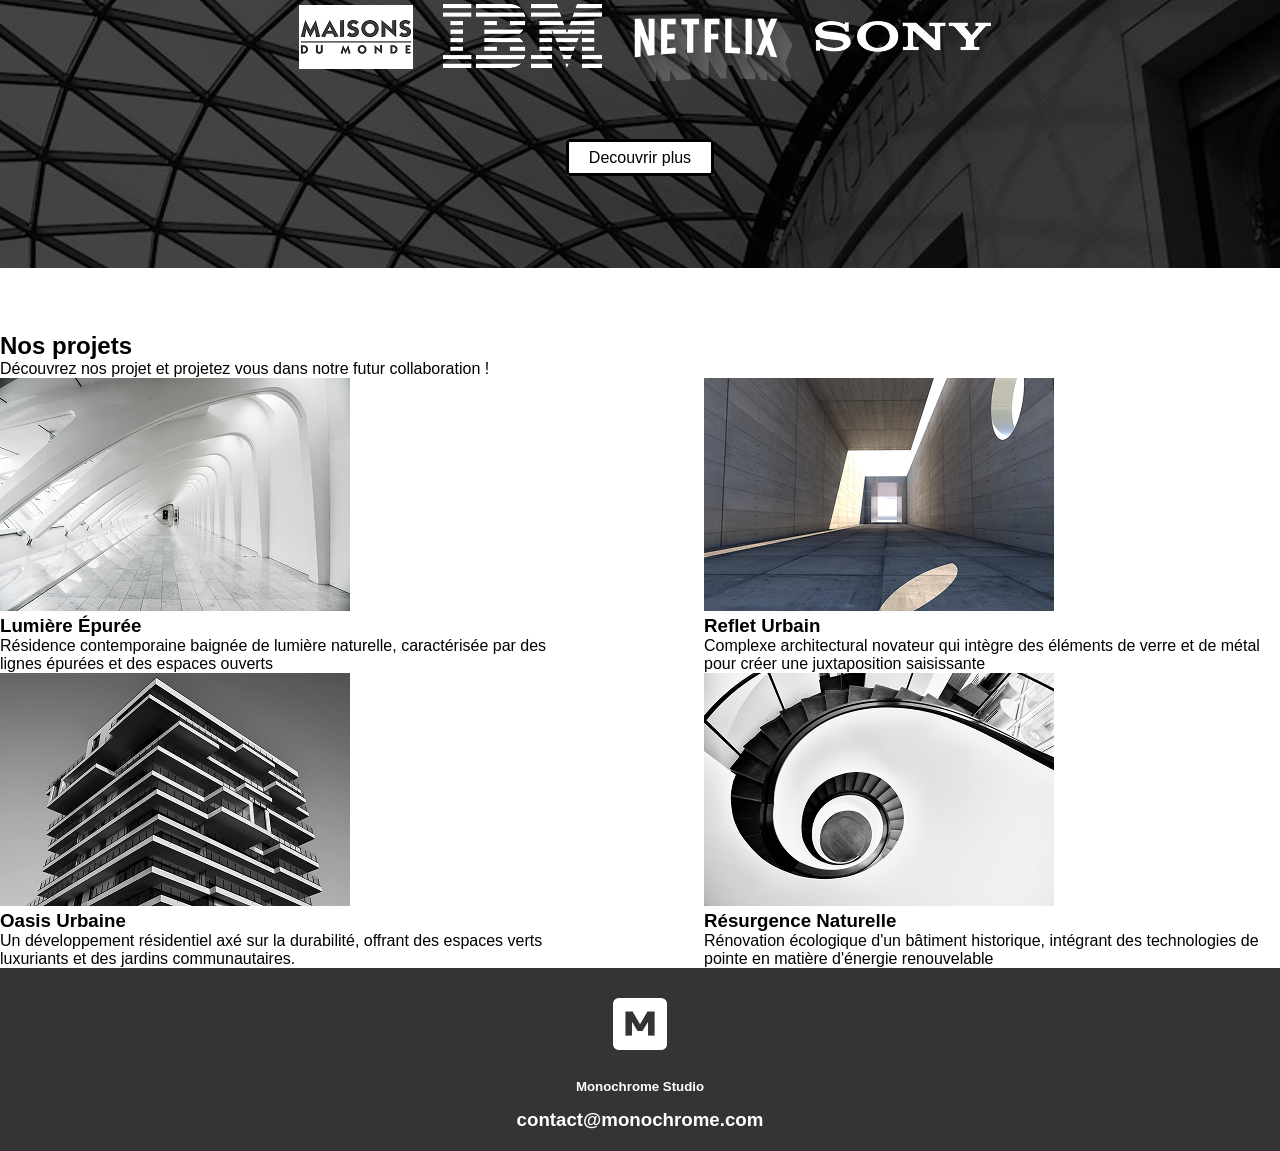
==== commit 6681dd3d: "monochrome" ====
--- a/index.html
+++ b/index.html
@@ -21,6 +21,8 @@
         </div>
     </header>
     <main>
+
+        <!-- section 1 -->
         <section class="section-hero white bold flex align-center justify-center">
             <div class="w-40">
                 <h1>Créateurs d'espaces minimalistes et intemporels</h1>
@@ -30,100 +32,135 @@
             </div>
         </section>
 
+        <!-- section 2 -->
         <section>
-            
-            <div class="mt-64">
+
+            <div class="mt-64 text-center">
                 <h2>Less is more</h2>
                 <p>L’approche minimaliste nous permet de construire des espaces qui vous offrent une expérience intense
                     tout en simplicité.</p>
             </div>
-            
-            <div class="mt-64 flex">
-            
+
+            <div class="flex mt-64 space-between">
+                <!-- div 1 -->
                 <div class="w-30">
-                <h3>Design d’intérieur & mobilier</h3>
-                <p>Notre service de design d'intérieur transcende les limites de l'esthétique conventionnelle pour
-                    créer des espaces qui reflètent votre style de vie et vos besoins.</p>
-                <a href="" class="btn-image2">En savoir plus</a>
-            </div>
+                    <h3 class="mb-35">Design d’intérieur & <br>mobilier</h3>
+                    <p>Notre service de design d'intérieur transcende les limites de l'esthétique conventionnelle pour
+                        créer des espaces qui reflètent votre style de vie et vos besoins.</p>
+                    <!-- bouton 1 -->
+                    <div class="mt-35">
+                        <a href="#" class="btn-image2">En savoir plus</a>
+                    </div>
 
-            <div class="w-30">
-                <h3>Conception & conseil
-                    en architecture</h3>
-                <p>L'architecture est l'art de donner vie aux espaces. Notre équipe d'architectes talentueux allie
-                    créativité et expertise technique pour concevoir des structures minimaliste et fonctionnel.</p>
-                <a href=""class="btn-image2">En savoir plus</a>
-            </div>
-            
-            <div class="w-30">
-                <h3>Aménagement paysager</h3>
-                <p>L'aménagement paysager est bien plus qu'une simple décoration extérieure ; c'est la création d'un
-                    environnement harmonieux entre l'homme et la nature. </p>
-                <a href="" class="btn-image2">En savoir plus</a>
-            </div>
-            </div>
-        </section>
+                </div>
 
-        <section class="bg-image2">
-            <h2 class="white">Ils nous ont fait confiance</h2>
-            <a href="https://fr.wikipedia.org/wiki/Wikip%C3%A9dia:Accueil_principal">
-                <img src="asset/maison-du-monde.png" alt="clique ici">
-            </a>
+                <!-- div 2 -->
+                <div class="w-30">
+                    <h3 class="mb-35">Conception & conseil <br>
+                        en architecture</h3>
+                    <p>L'architecture est l'art de donner vie aux espaces. Notre équipe d'architectes talentueux allie
+                        créativité et expertise technique pour concevoir des structures minimaliste et fonctionnel.</p>
 
-            <a href="https://fr.wikipedia.org/wiki/Wikip%C3%A9dia:Accueil_principal">
-                <img src="asset/ibm.png" alt="clique ici">
-            </a>
+                    <!-- bouton 2 -->
+                    <div class="mt-35">
+                        <a href="#" class="btn-image2">En savoir plus</a>
+                    </div>
 
-            <a href="https://fr.wikipedia.org/wiki/Wikip%C3%A9dia:Accueil_principal">
-                <img src="asset/netflix.png" alt="clique ici">
-            </a>
+                </div>
 
-            <a href="https://fr.wikipedia.org/wiki/Wikip%C3%A9dia:Accueil_principal">
-                <img src="asset/sony.png" alt="clique ici">
-            </a>
-            <p>decouvrir plus</p>
+                <!-- div 3 -->
+                <div class="w-30">
+                    <h3 class="mb-35">Aménagement <br> paysager</h3>
+                    <p>L'aménagement paysager est bien plus qu'une simple décoration extérieure ; c'est la création d'un
+                        environnement harmonieux entre l'homme et la nature. </p>
+                    <!-- bouton 3 -->
+                    <div class="mt-35">
+                        <a href="#" class="btn-image2">En savoir plus</a>
+                    </div>
+
+                </div>
+
             </div>
 
         </section>
 
-        <h2>Nos projets</h2>
+        <!-- section 3 -->
+        <section class="bg-image2 mt-64 text-center">
 
-        <p>Découvrez nos projet et projetez vous dans notre futur collaboration !</p>
-        <section>
+            <h2 class="h2 p-40">Ils nous ont fait confiance</h2>
+
             <div>
-                <img src="asset/img-galerie-1.png" alt="Lumière epurée">
-                <h3 class="bold-epais">Lumière Épurée</h3>
-                <P>Résidence contemporaine baignée de lumière naturelle, caractérisée par des lignes épurées et des
-                    espaces
-                    ouverts</P>
-            </div>
-            <div>
-                <img src="asset/img-galerie-2.png" alt="Reflet Urbain">
-                <h3 class="bold-epais">Reflet Urbain</h3>
-                <p>Complexe architectural novateur qui intègre des éléments de verre et de métal pour créer une
-                    juxtaposition saisissante</p>
+                <a href="https://fr.wikipedia.org/wiki/Wikip%C3%A9dia:Accueil_principal">
+                    <img src="asset/maison-du-monde.png" alt="clique ici">
+                </a>
+
+                <a href="https://fr.wikipedia.org/wiki/Wikip%C3%A9dia:Accueil_principal">
+                    <img src="asset/ibm.png" alt="clique ici">
+                </a>
+
+                <a href="https://fr.wikipedia.org/wiki/Wikip%C3%A9dia:Accueil_principal">
+                    <img src="asset/netflix.png" alt="clique ici">
+                </a>
+
+                <a href="https://fr.wikipedia.org/wiki/Wikip%C3%A9dia:Accueil_principal">
+                    <img src="asset/sony.png" alt="clique ici">
+                </a>
             </div>
 
-            <div>
-                <img src="asset/img-galerie-3.png" alt="Oasis Urbaine">
-                <h3 class="bold-epais">Oasis Urbaine</h3>
-                <p>Un développement résidentiel axé sur la durabilité, offrant des espaces verts luxuriants et des
-                    jardins
-                    communautaires.</p>
+            <div class="mt-64">
+                <a href="#" class="text-center btn-page1">Decouvrir plus</a>
             </div>
-            <div>
-                <img src="asset/img-galerie-4.png" alt="Résurgence Naturelle">
-                <h3 class="bold-epais">Résurgence Naturelle</h3>
-                <p>Rénovation écologique d'un bâtiment historique, intégrant des technologies de pointe en matière
-                    d'énergie
-                    renouvelable</p>
+
+        </section>
+
+        <!-- section 4 -->
+        <section class="mt-64">
+            <h2>Nos projets</h2>
+            <p>Découvrez nos projet et projetez vous dans notre futur collaboration !</p>
+
+            <div class="flex space-between">
+
+                <div class="w-45">
+                    <img src="asset/img-galerie-1.png" alt="Lumière epurée">
+                    <h3 class="bold-epais">Lumière Épurée</h3>
+                    <P>Résidence contemporaine baignée de lumière naturelle, caractérisée par des lignes épurées et des
+                        espaces
+                        ouverts</P>
+                </div>
+
+                <div class="w-45">
+                    <img src="asset/img-galerie-2.png" alt="Reflet Urbain">
+                    <h3 class="bold-epais">Reflet Urbain</h3>
+                    <p>Complexe architectural novateur qui intègre des éléments de verre et de métal pour créer une
+                        juxtaposition saisissante</p>
+                </div>
+
+                <div class="w-45">
+                    <img src="asset/img-galerie-3.png" alt="Oasis Urbaine">
+                    <h3 class="bold-epais">Oasis Urbaine</h3>
+                    <p>Un développement résidentiel axé sur la durabilité, offrant des espaces verts luxuriants et des
+                        jardins
+                        communautaires.</p>
+                </div>
+
+                <div class="w-45">
+                    <img src="asset/img-galerie-4.png" alt="Résurgence Naturelle">
+                    <h3 class="bold-epais">Résurgence Naturelle</h3>
+                    <p>Rénovation écologique d'un bâtiment historique, intégrant des technologies de pointe en matière
+                        d'énergie
+                        renouvelable</p>
+                </div>
             </div>
         </section>
     </main>
+
     <footer class="footer white logo-white">
-        <img src="asset/logo-white.png" alt="" width="54" height="52">
-        <h5>Monochrome Studio</h5>
+        <img src="asset/logo-white.png" alt="maison-du-monde" width="54" height="52" class="mb-30">
+        
+        <h5 class="mb-15">Monochrome Studio</h5>
+        
         <h3>contact@monochrome.com</h3>
+    
     </footer>
 
 </body>
--- a/style.css
+++ b/style.css
@@ -10,6 +10,7 @@
     background-size: cover;
     background-repeat: no-repeat;
     height: 100vh; /* view height que dans les hero banners (100% de la hauteur de l'écran*/ 
+    width: 100%;
 }
 
 .container-1200 {
@@ -18,7 +19,17 @@
 }
 .bg-image2 {
    background-image: url("asset/bg-image-2.png");
-}
+   background-size: cover;
+   background-repeat: no repeat;
+   width: 100%;
+   background-color: #000000B2;
+   height: 385px;
+}
+
+.flex-end {
+    justify-content: flex-end;
+}
+
 .p-40 {
     padding: 40px;
 }
@@ -30,9 +41,39 @@
 .mt-64{
     margin-top: 64px;
 }
-.flex {
-    flex-wrap: wrap;
-    display: flex;
+
+.mt-35 {
+    margin-top: 35px;
+}
+
+.mb-35 {
+    margin-bottom: 35px;
+}
+
+.mb-15 {
+    margin-bottom: 15px;
+}
+
+.mb-30 {
+    margin-bottom: 25px;
+}
+
+
+
+.pt-50{
+    padding-top: 50px;
+}
+
+.pl-80 {
+    padding-left: 80px;
+}
+
+.pb-120 {
+    padding-bottom: 120px;
+}
+
+.inline-block {
+    display: inline-block;
 }
 
 .space-between {
@@ -44,13 +85,10 @@
     flex-wrap: wrap;
 }
 
-.block {
-    text-align: center;
-}
-
-.space-between {
-    justify-content: space-between;
-}
+.justify-start {
+   justify-content: flex-start;
+}
+
 .align-center {
     align-items: center;
 }
@@ -95,6 +133,9 @@
 footer {
     background-color: #353434;
     font-weight: bolder;
+    width: 1280px;
+    height: 183px;
+    top: 2606px;
 
     
 }
@@ -110,7 +151,7 @@
     font-style: regular ;
 }
 
-.titrelumiere {
+.text-center{
     text-align: center;
 }
 
@@ -119,7 +160,43 @@
 .btn-image2 {
     border: solid;
     padding: 10px 40px;
+    border-radius: 4px;
     background-color: #353434;
     color: white;
-}
-
+    width: 130px;
+    height: 31px;
+}
+
+.btn-page1 {
+    border: solid;
+    background-color: white;
+    padding: 7px 20px 7px 20px;
+    border-radius: 4px;
+    width: 134px;
+    height: 31px;
+    color: black;
+    text-decoration: none;
+
+}
+
+.container {
+    container: 1200;
+    max-width: 1200;
+    width: 100%;
+    margin-left:auto ;
+    margin-right:auto;
+}
+
+.w-45 {
+    width: 45%;
+}
+
+/*les Titres */
+
+.h2 {
+    color: white;
+    left: 63px;
+}
+
+
+
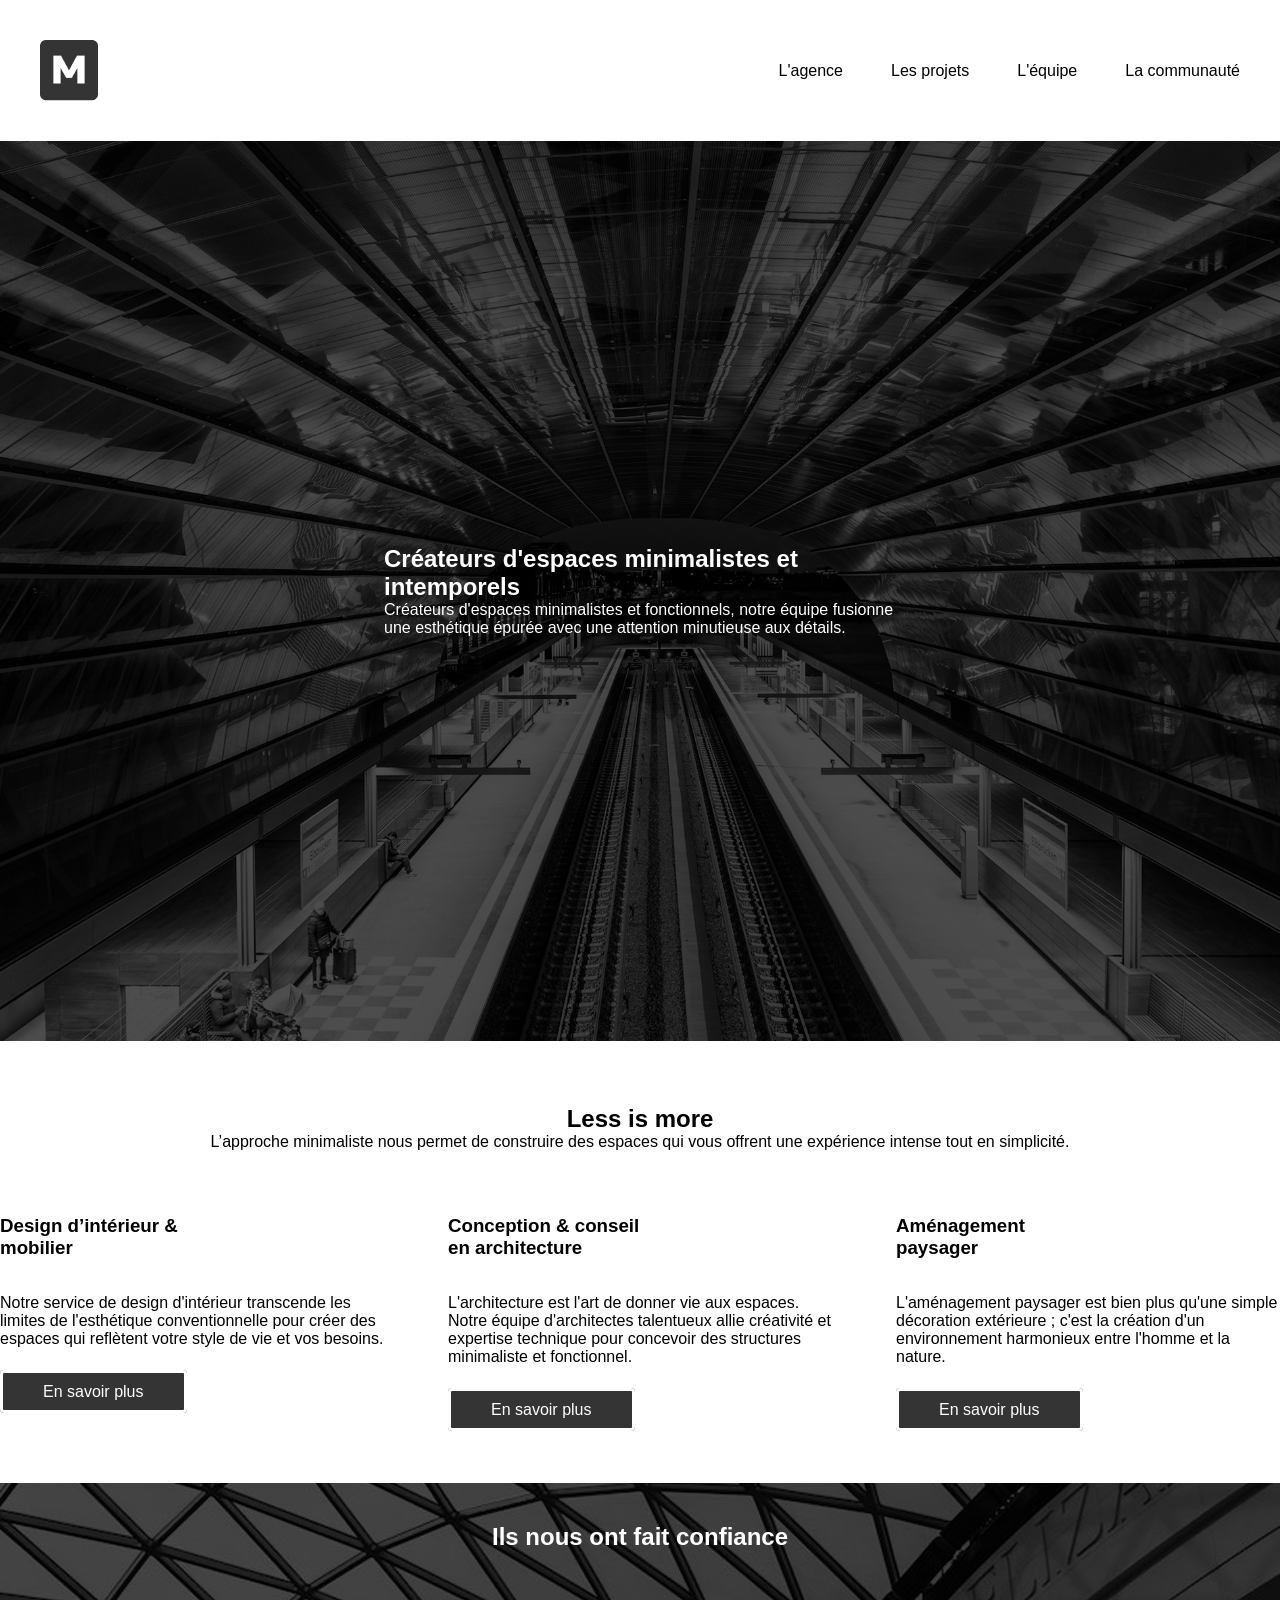
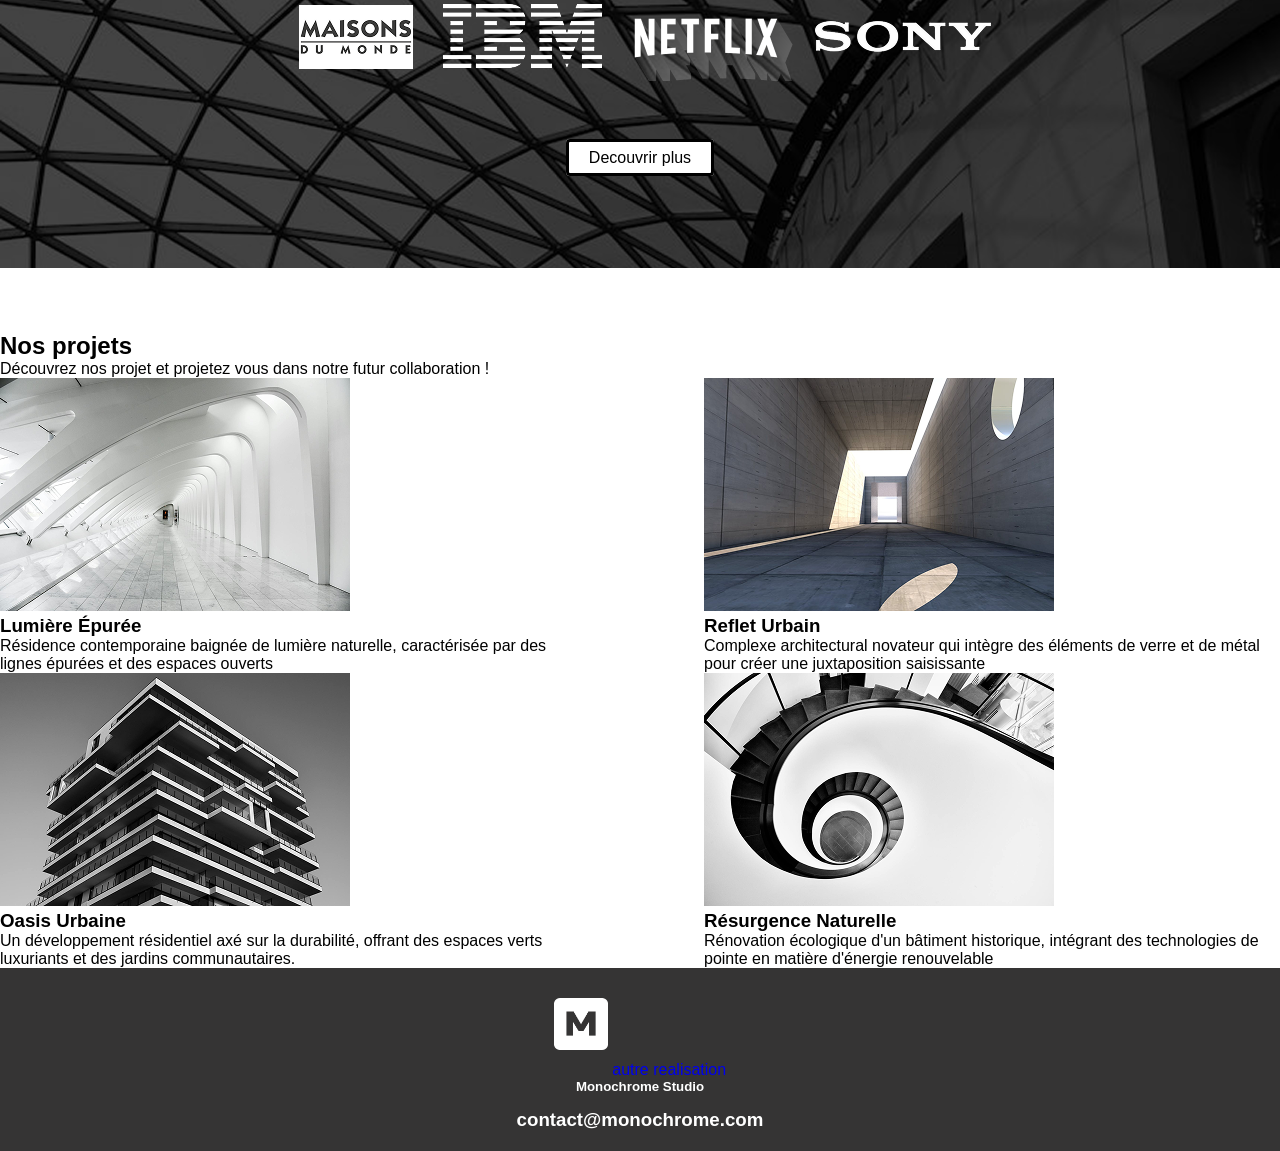
==== commit d6405b02: "mono" ====
--- a/index.html
+++ b/index.html
@@ -156,10 +156,13 @@
 
     <footer class="footer white logo-white">
         <img src="asset/logo-white.png" alt="maison-du-monde" width="54" height="52" class="mb-30">
+
+        <a href="asset/architecture_1/index.html">autre realisation</a>
         
         <h5 class="mb-15">Monochrome Studio</h5>
         
         <h3>contact@monochrome.com</h3>
+
     
     </footer>
 
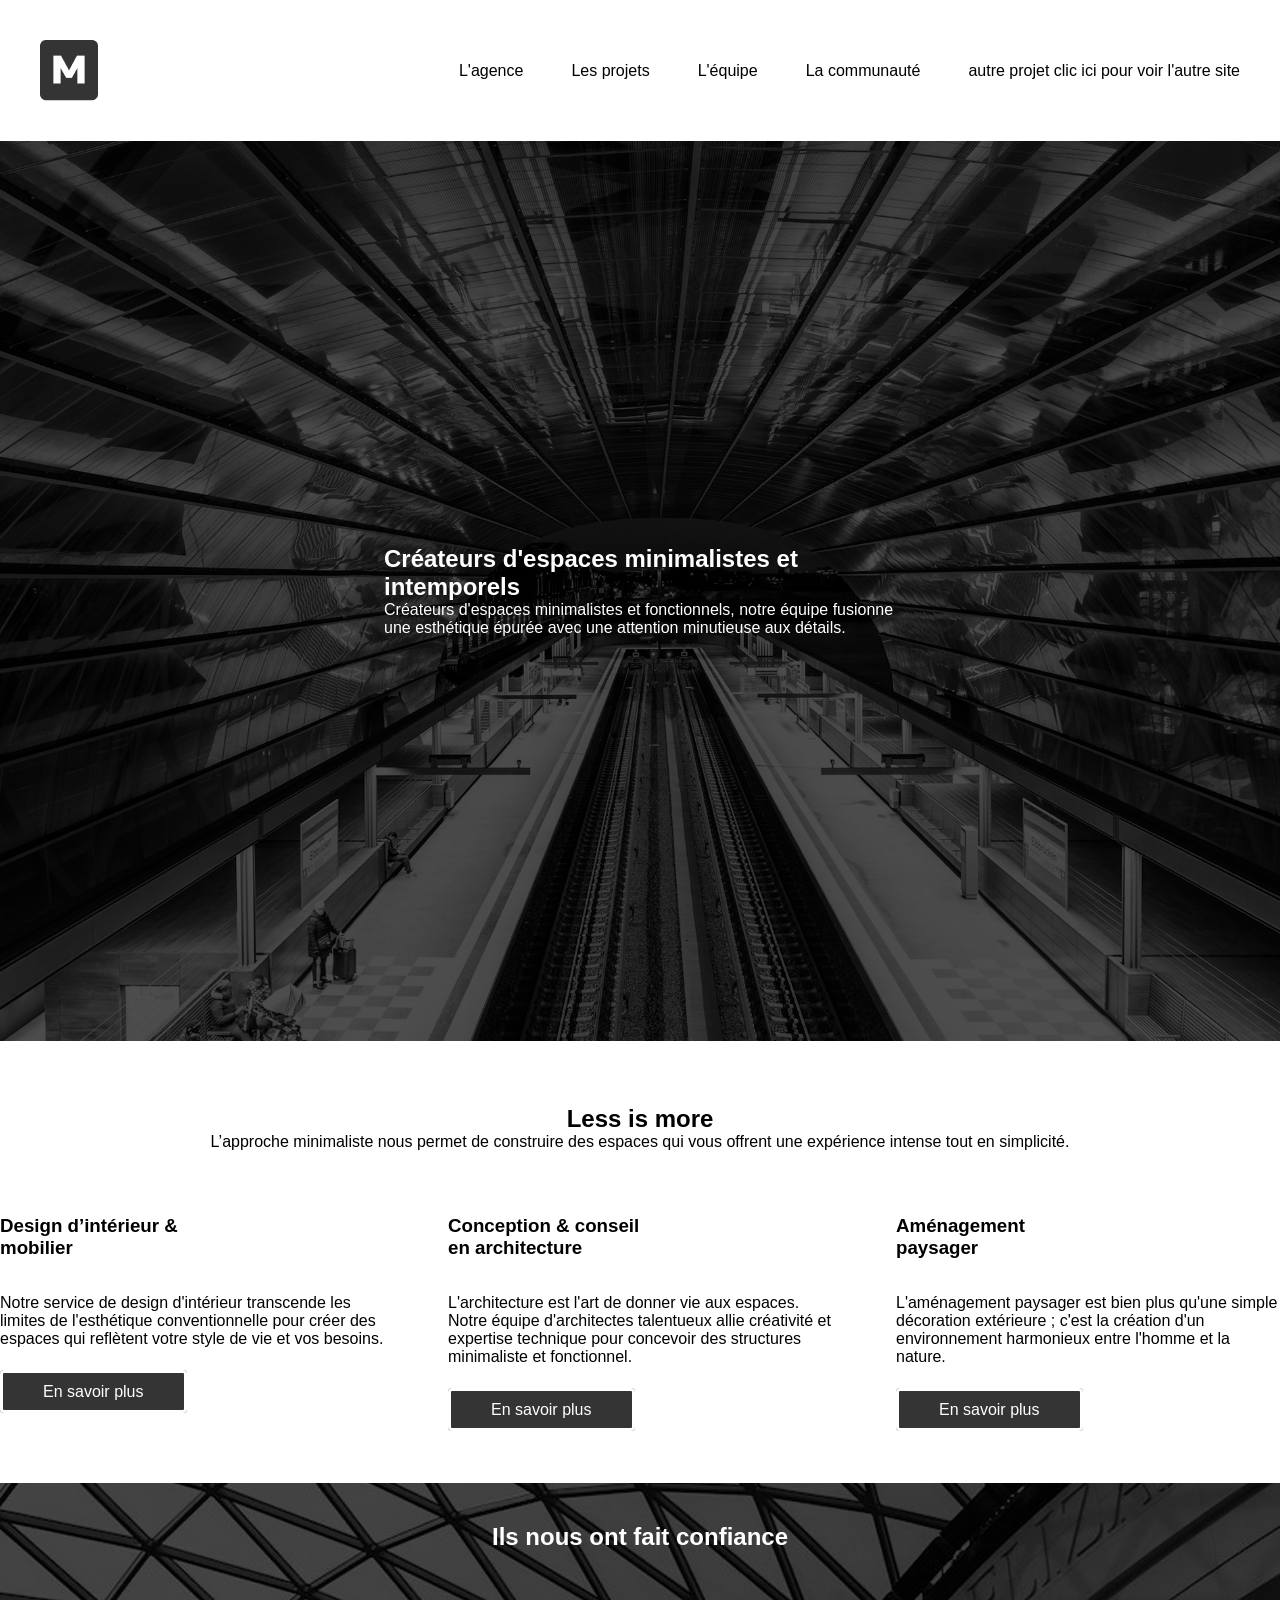
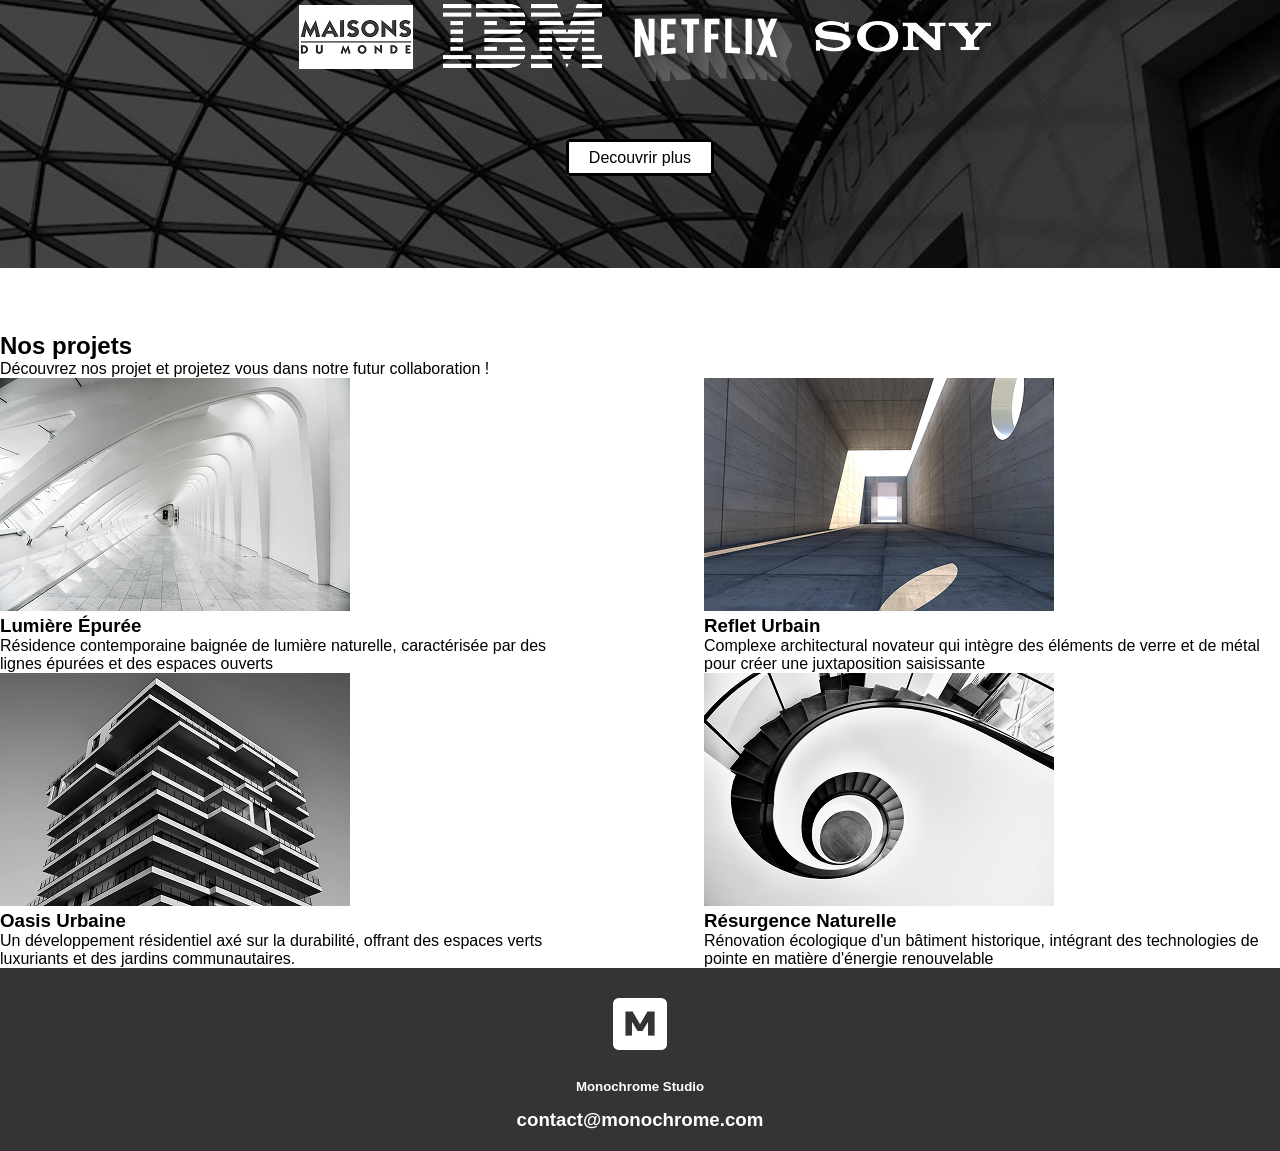
==== commit ac11a657: "mono" ====
--- a/index.html
+++ b/index.html
@@ -17,6 +17,8 @@
                 <a href="#" class="black">Les projets</a>
                 <a href="#" class="black">L'équipe</a>
                 <a href="#" class="black">La communauté</a>
+                <a href="asset/architecture_1/index.html" class="black">autre projet clic ici pour voir l'autre site</a>
+        
             </nav>
         </div>
     </header>
@@ -155,9 +157,8 @@
     </main>
 
     <footer class="footer white logo-white">
+        
         <img src="asset/logo-white.png" alt="maison-du-monde" width="54" height="52" class="mb-30">
-
-        <a href="asset/architecture_1/index.html">autre realisation</a>
         
         <h5 class="mb-15">Monochrome Studio</h5>
         
